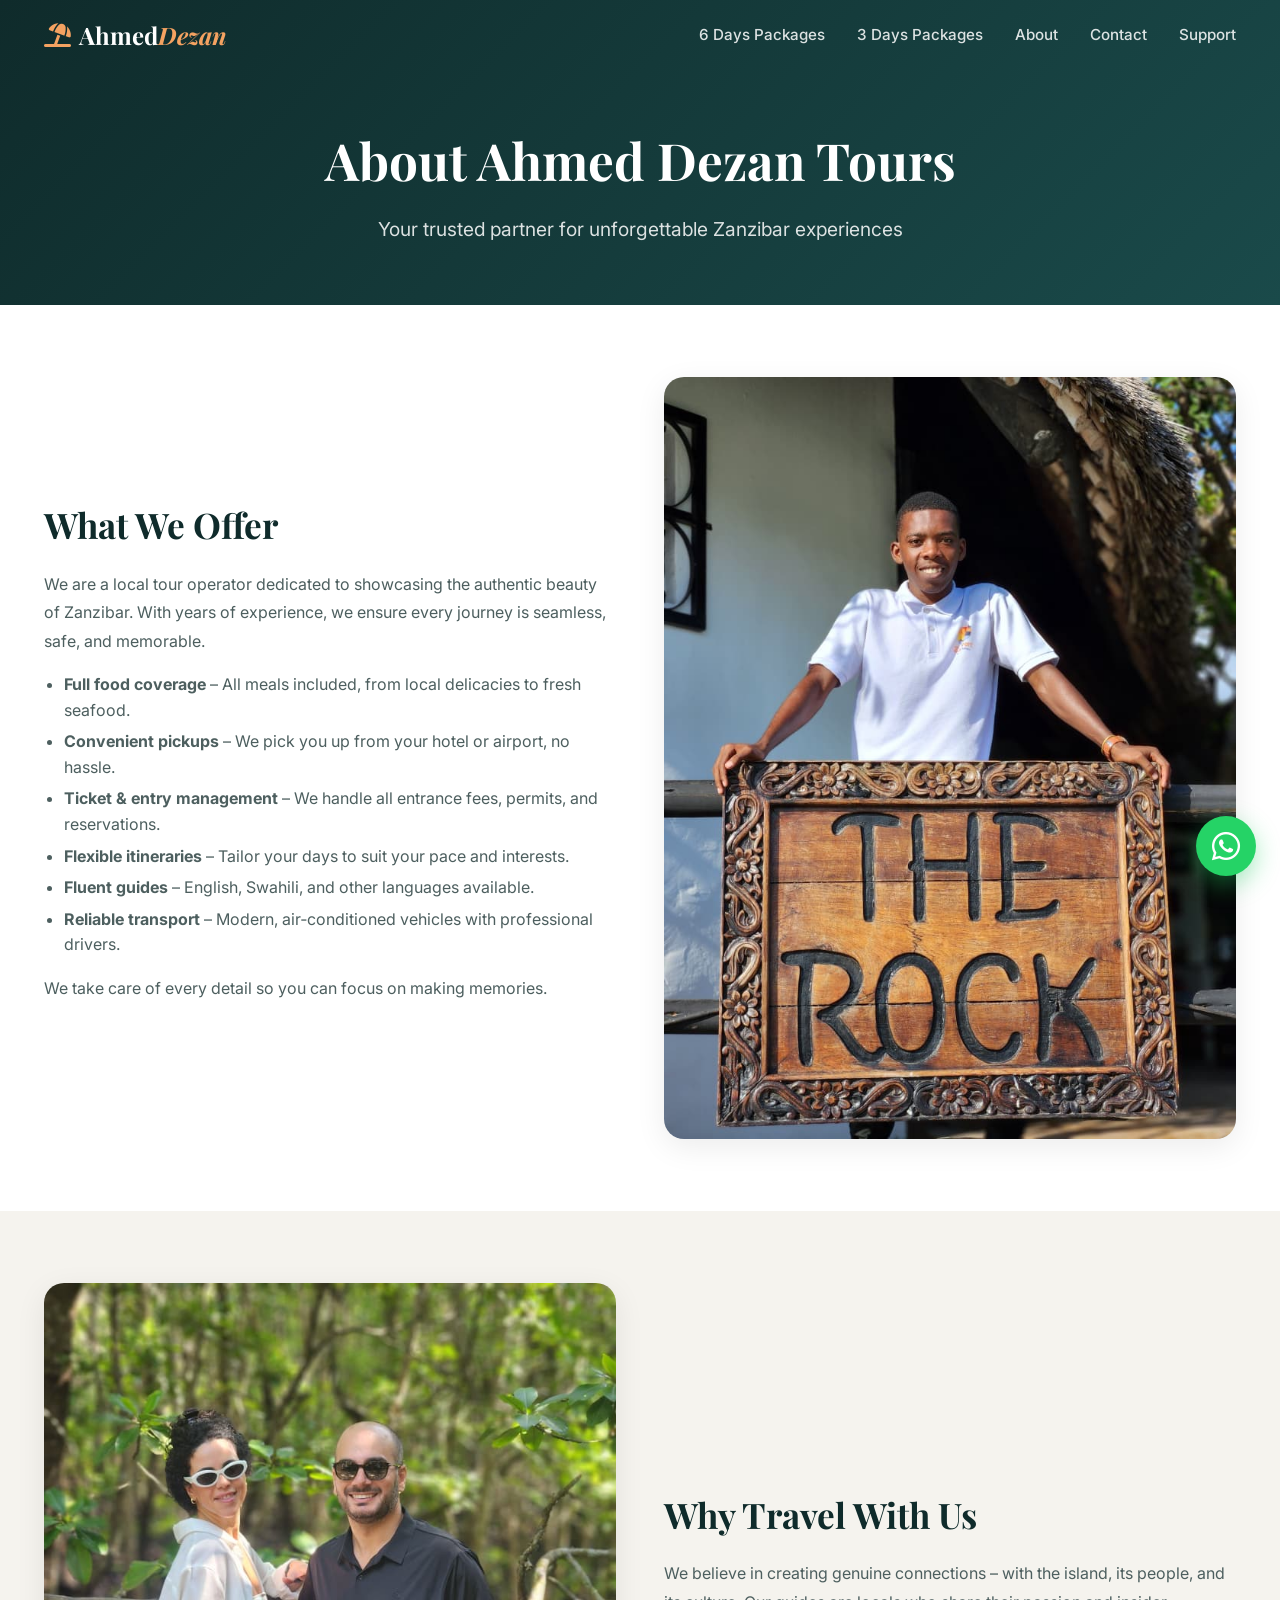
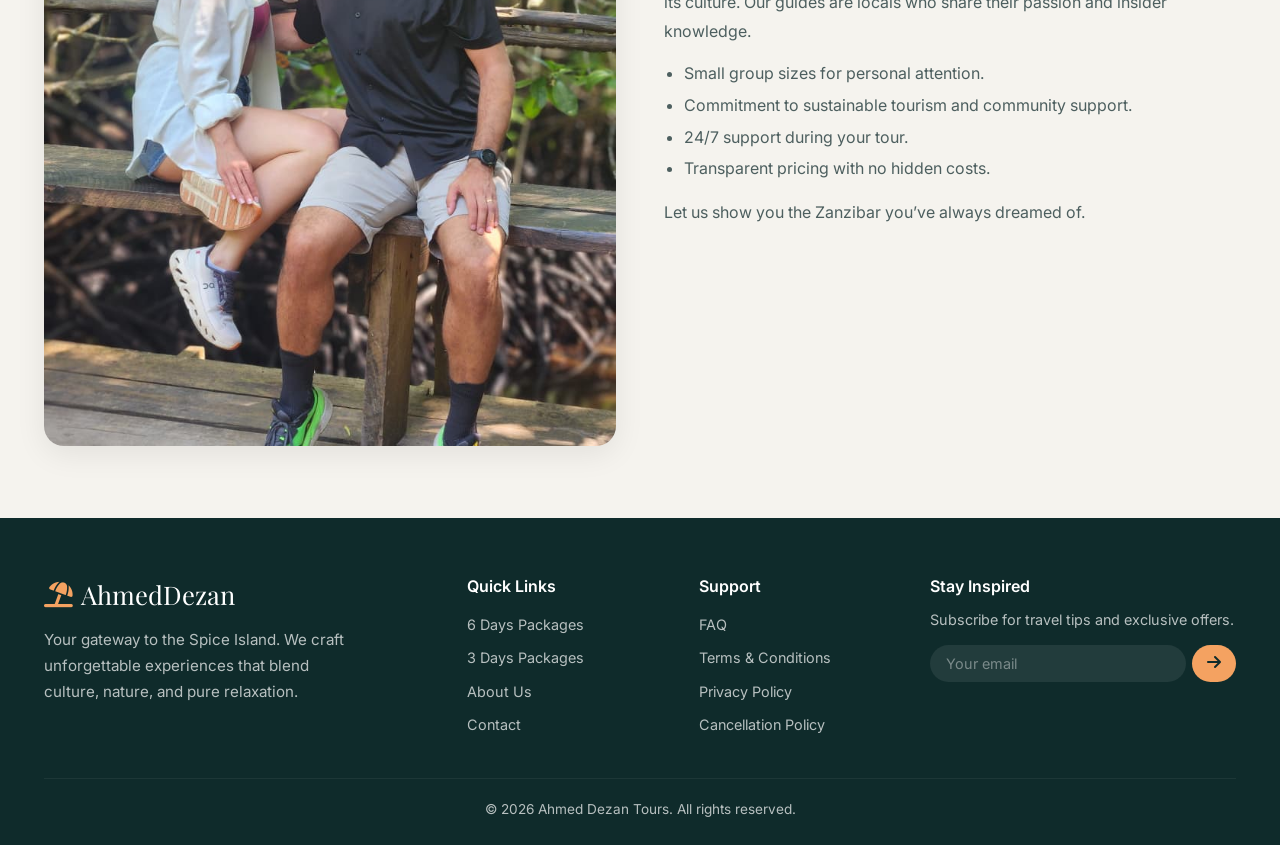
==== about.html @ 6dca7e67 "first commit" ====
<!DOCTYPE html>
<html lang="en">
<head>
    <meta charset="UTF-8" />
    <meta name="viewport" content="width=device-width, initial-scale=1.0" />
    <title>About – Ahmed Dezan Tours</title>
    <link rel="stylesheet" href="style.css" />
    <link rel="preconnect" href="https://fonts.googleapis.com" />
    <link rel="preconnect" href="https://fonts.gstatic.com" crossorigin />
    <link href="https://fonts.googleapis.com/css2?family=Playfair+Display:ital,wght@0,400;0,700;1,400&family=Inter:wght@300;400;500;600;700&display=swap" rel="stylesheet" />
    <link rel="stylesheet" href="https://cdnjs.cloudflare.com/ajax/libs/font-awesome/6.5.0/css/all.min.css" />
    <style>
        /* Extra styles specific to about page */
        .about-hero {
            background: linear-gradient(135deg, #0f2b2b 0%, #1a4a4a 100%);
            padding: 120px 0 60px;
            color: #fff;
            text-align: center;
        }
        .about-hero h1 {
            font-family: 'Playfair Display', serif;
            font-size: 3.2rem;
            margin-bottom: 12px;
        }
        .about-hero p {
            font-size: 1.2rem;
            opacity: 0.85;
            max-width: 700px;
            margin: 0 auto;
        }
        .about-section {
            padding: 72px 0;
            background: #fff;
        }
        .about-section:nth-child(even) {
            background: #f5f3ee;
        }
        .about-grid {
            display: grid;
            grid-template-columns: 1fr 1fr;
            gap: 48px;
            align-items: center;
        }
        .about-grid .content h2 {
            font-family: 'Playfair Display', serif;
            font-size: 2.2rem;
            color: #0f2b2b;
            margin-bottom: 16px;
        }
        .about-grid .content p {
            color: #4d5f5f;
            line-height: 1.8;
            margin-bottom: 16px;
        }
        .about-grid .content ul {
            list-style: disc;
            padding-left: 20px;
            color: #4d5f5f;
            margin-bottom: 16px;
        }
        .about-grid .content ul li {
            margin-bottom: 6px;
        }
        .about-image {
            border-radius: 20px;
            overflow: hidden;
            box-shadow: 0 8px 30px rgba(0, 0, 0, 0.08);
        }
        .about-image img {
            width: 100%;
            height: auto;
            display: block;
        }
        .floating-whatsapp {
            position: fixed;
            bottom: 24px;
            right: 24px;
            background: #25D366;
            color: #fff;
            width: 60px;
            height: 60px;
            border-radius: 50%;
            display: flex;
            align-items: center;
            justify-content: center;
            font-size: 2rem;
            box-shadow: 0 8px 24px rgba(37, 211, 102, 0.4);
            z-index: 999;
            transition: 0.3s;
            text-decoration: none;
        }
        .floating-whatsapp:hover {
            transform: scale(1.08);
            box-shadow: 0 12px 32px rgba(37, 211, 102, 0.55);
        }
        @media (max-width: 768px) {
            .about-grid {
                grid-template-columns: 1fr;
                gap: 28px;
            }
            .about-hero h1 {
                font-size: 2.4rem;
            }
        }
    </style>
</head>
<body>

    <!-- ===== NAVIGATION (same as index) ===== -->
    <nav class="navbar" id="navbar">
        <div class="nav-container">
            <a href="index.html" class="nav-logo">
                <i class="fas fa-umbrella-beach"></i>
                <span>Ahmed<span class="logo-accent">Dezan</span></span>
            </a>
            <button class="nav-toggle" id="navToggle" aria-label="Toggle navigation">
                <i class="fas fa-bars"></i>
            </button>
            <ul class="nav-menu" id="navMenu">
                <li><a href="index.html#packages-6" class="nav-link">6 Days Packages</a></li>
                <li><a href="index.html#packages-3" class="nav-link">3 Days Packages</a></li>
                <li><a href="about.html" class="nav-link">About</a></li>
                <li><a href="contact.html" class="nav-link">Contact</a></li>
                <li><a href="support.html" class="nav-link">Support</a></li>
            </ul>
        </div>
    </nav>

    <!-- ===== HERO ===== -->
    <section class="about-hero">
        <div class="container">
            <h1>About Ahmed Dezan Tours</h1>
            <p>Your trusted partner for unforgettable Zanzibar experiences</p>
        </div>
    </section>

    <!-- ===== OUR SERVICES ===== -->
    <section class="about-section">
        <div class="container">
            <div class="about-grid">
                <div class="content">
                    <h2>What We Offer</h2>
                    <p>We are a local tour operator dedicated to showcasing the authentic beauty of Zanzibar. With years of experience, we ensure every journey is seamless, safe, and memorable.</p>
                    <ul>
                        <li><strong>Full food coverage</strong> – All meals included, from local delicacies to fresh seafood.</li>
                        <li><strong>Convenient pickups</strong> – We pick you up from your hotel or airport, no hassle.</li>
                        <li><strong>Ticket & entry management</strong> – We handle all entrance fees, permits, and reservations.</li>
                        <li><strong>Flexible itineraries</strong> – Tailor your days to suit your pace and interests.</li>
                        <li><strong>Fluent guides</strong> – English, Swahili, and other languages available.</li>
                        <li><strong>Reliable transport</strong> – Modern, air‑conditioned vehicles with professional drivers.</li>
                    </ul>
                    <p>We take care of every detail so you can focus on making memories.</p>
                </div>
                <div class="about-image">
                    <img src="./images/30.jpeg" alt="Zanzibar tour" loading="lazy" />
                </div>
            </div>
        </div>
    </section>

    <!-- ===== WHY US ===== -->
    <section class="about-section">
        <div class="container">
            <div class="about-grid">
                <div class="about-image">
                    <img src="./images/9.jpeg" alt="Local culture" loading="lazy" />
                </div>
                <div class="content">
                    <h2>Why Travel With Us</h2>
                    <p>We believe in creating genuine connections – with the island, its people, and its culture. Our guides are locals who share their passion and insider knowledge.</p>
                    <ul>
                        <li>Small group sizes for personal attention.</li>
                        <li>Commitment to sustainable tourism and community support.</li>
                        <li>24/7 support during your tour.</li>
                        <li>Transparent pricing with no hidden costs.</li>
                    </ul>
                    <p>Let us show you the Zanzibar you’ve always dreamed of.</p>
                </div>
            </div>
        </div>
    </section>

    <!-- ===== FLOATING WHATSAPP ===== -->
    <a href="https://wa.me/255123456789?text=Hi%20Ahmed%20Dezan%20Tours%2C%20I%20have%20a%20question%20about%20your%20packages." 
       class="floating-whatsapp" target="_blank" aria-label="Chat on WhatsApp">
        <i class="fab fa-whatsapp"></i>
    </a>

    <!-- ===== FOOTER (same as index) ===== -->
    <footer class="footer">
        <div class="container">
            <div class="footer-grid">
                <div class="footer-brand">
                    <a href="index.html" class="footer-logo">
                        <i class="fas fa-umbrella-beach"></i>
                        <span>Ahmed<span class="logo-accent">Dezan</span></span>
                    </a>
                    <p>Your gateway to the Spice Island. We craft unforgettable experiences that blend culture, nature, and pure relaxation.</p>
                </div>
                <div class="footer-links">
                    <h4>Quick Links</h4>
                    <ul>
                        <li><a href="index.html#packages-6">6 Days Packages</a></li>
                        <li><a href="index.html#packages-3">3 Days Packages</a></li>
                        <li><a href="about.html">About Us</a></li>
                        <li><a href="contact.html">Contact</a></li>
                    </ul>
                </div>
                <div class="footer-links">
                    <h4>Support</h4>
                    <ul>
    <li><a href="support.html#faq">FAQ</a></li>
    <li><a href="support.html#terms">Terms &amp; Conditions</a></li>
    <li><a href="support.html#privacy">Privacy Policy</a></li>
    <li><a href="support.html#cancellation">Cancellation Policy</a></li>
</ul>
                </div>
                <div class="footer-newsletter">
                    <h4>Stay Inspired</h4>
                    <p>Subscribe for travel tips and exclusive offers.</p>
                    <form class="footer-form" id="newsletterForm">
                        <input type="email" placeholder="Your email" required />
                        <button type="submit"><i class="fas fa-arrow-right"></i></button>
                    </form>
                </div>
            </div>
            <div class="footer-bottom">
                <p>&copy; 2026 Ahmed Dezan Tours. All rights reserved.</p>
            </div>
        </div>
    </footer>

    <script src="script.js"></script>
    <script>
        // Newsletter form (demo)
        document.getElementById('newsletterForm').addEventListener('submit', function(e) {
            e.preventDefault();
            alert('You\'re subscribed! Check your inbox for island inspiration.');
            this.reset();
        });
    </script>
</body>
</html>
---- style.css ----
/* ============================================
   RESET & BASE
   ============================================ */
* {
    margin: 0;
    padding: 0;
    box-sizing: border-box;
}

html {
    scroll-behavior: smooth;
}

body {
    font-family: 'Inter', sans-serif;
    background: #faf9f6;
    color: #1e2b2b;
    line-height: 1.6;
}

img {
    max-width: 100%;
    display: block;
}

a {
    text-decoration: none;
    color: inherit;
}

ul {
    list-style: none;
}

.container {
    max-width: 1240px;
    margin: 0 auto;
    padding: 0 24px;
}

.section-label {
    display: inline-block;
    font-size: 0.8rem;
    font-weight: 600;
    letter-spacing: 2px;
    text-transform: uppercase;
    color: #2a9d8f;
    background: rgba(42, 157, 143, 0.12);
    padding: 4px 16px;
    border-radius: 30px;
    margin-bottom: 12px;
}

.section-title {
    font-family: 'Playfair Display', serif;
    font-size: 2.6rem;
    font-weight: 700;
    color: #0f2b2b;
    line-height: 1.2;
    margin-bottom: 8px;
}

.section-subtitle {
    font-size: 1.1rem;
    color: #4d5f5f;
    max-width: 640px;
    margin-bottom: 32px;
}

/* ============================================
   BUTTONS
   ============================================ */
.btn {
    display: inline-flex;
    align-items: center;
    gap: 8px;
    padding: 12px 28px;
    border-radius: 40px;
    font-weight: 600;
    font-size: 0.95rem;
    border: none;
    cursor: pointer;
    transition: 0.25s ease;
}

.btn-primary {
    background: #1a6b6b;
    color: #fff;
}
.btn-primary:hover {
    background: #0f4f4f;
    transform: translateY(-2px);
    box-shadow: 0 8px 20px rgba(26, 107, 107, 0.35);
}

.btn-secondary {
    background: rgba(255, 255, 255, 0.18);
    backdrop-filter: blur(6px);
    color: #fff;
    border: 1px solid rgba(255, 255, 255, 0.4);
}
.btn-secondary:hover {
    background: rgba(255, 255, 255, 0.32);
    transform: translateY(-2px);
}

.btn-outline {
    background: transparent;
    color: #1a6b6b;
    border: 1.5px solid #1a6b6b;
    padding: 8px 20px;
    font-size: 0.85rem;
}
.btn-outline:hover {
    background: #1a6b6b;
    color: #fff;
    transform: translateY(-2px);
}

.btn-tripadvisor {
    background: #34e0a1;
    color: #0f2b2b;
    padding: 12px 32px;
    font-weight: 600;
}
.btn-tripadvisor:hover {
    background: #2ac98f;
    transform: translateY(-2px);
    box-shadow: 0 8px 20px rgba(52, 224, 161, 0.35);
}

.btn-whatsapp {
    background: #25D366;
    color: #fff;
}
.btn-whatsapp:hover {
    background: #1ebe5c;
    transform: scale(1.02);
}

/* ============================================
   NAVIGATION
   ============================================ */
.navbar {
    position: fixed;
    top: 0;
    left: 0;
    width: 100%;
    z-index: 999;
    padding: 16px 0;
    transition: 0.3s ease;
    background: transparent;
}
.navbar.scrolled {
    background: rgba(255, 255, 255, 0.92);
    backdrop-filter: blur(12px);
    box-shadow: 0 4px 30px rgba(0, 0, 0, 0.06);
    padding: 10px 0;
}
.nav-container {
    max-width: 1240px;
    margin: 0 auto;
    padding: 0 24px;
    display: flex;
    justify-content: space-between;
    align-items: center;
}

.nav-logo {
    font-family: 'Playfair Display', serif;
    font-size: 1.5rem;
    font-weight: 700;
    color: #fff;
    display: flex;
    align-items: center;
    gap: 8px;
}
.navbar.scrolled .nav-logo {
    color: #0f2b2b;
}
.nav-logo .logo-accent {
    color: #f4a261;
    font-style: italic;
}
.nav-logo i {
    color: #f4a261;
}

.nav-toggle {
    display: none;
    background: none;
    border: none;
    font-size: 1.6rem;
    color: #fff;
    cursor: pointer;
}
.navbar.scrolled .nav-toggle {
    color: #0f2b2b;
}

.nav-menu {
    display: flex;
    gap: 32px;
    align-items: center;
}
.nav-link {
    font-weight: 500;
    font-size: 0.95rem;
    color: rgba(255, 255, 255, 0.85);
    transition: 0.2s;
    position: relative;
}
.nav-link::after {
    content: '';
    position: absolute;
    left: 0;
    bottom: -4px;
    width: 0;
    height: 2px;
    background: #f4a261;
    transition: 0.3s;
}
.nav-link:hover {
    color: #fff;
}
.nav-link:hover::after {
    width: 100%;
}
.navbar.scrolled .nav-link {
    color: #1e2b2b;
}
.navbar.scrolled .nav-link:hover {
    color: #0f2b2b;
}
.navbar.scrolled .nav-link::after {
    background: #1a6b6b;
}

/* ============================================
   HERO
   ============================================ */
.hero {
    position: relative;
    min-height: 100vh;
    display: flex;
    align-items: center;
    justify-content: center;
    background: url('./images/2.jpeg') center/cover no-repeat;
    text-align: center;
    padding: 120px 24px 80px;
}
.hero-overlay {
    position: absolute;
    inset: 0;
    background: linear-gradient(145deg, rgba(6, 30, 30, 0.65) 0%, rgba(6, 30, 30, 0.35) 100%);
}
.hero-content {
    position: relative;
    z-index: 2;
    max-width: 800px;
}
.hero-badge {
    display: inline-block;
    background: rgba(255, 255, 255, 0.15);
    backdrop-filter: blur(4px);
    color: #fff;
    padding: 4px 20px;
    border-radius: 40px;
    font-size: 0.8rem;
    letter-spacing: 1px;
    font-weight: 500;
    margin-bottom: 20px;
    border: 1px solid rgba(255, 255, 255, 0.15);
}
.hero-title {
    font-family: 'Playfair Display', serif;
    font-size: clamp(2.8rem, 10vw, 5.2rem);
    font-weight: 700;
    color: #fff;
    line-height: 1.1;
    margin-bottom: 16px;
}
.hero-subtitle {
    font-size: 1.2rem;
    color: rgba(255, 255, 255, 0.85);
    margin-bottom: 36px;
    font-weight: 300;
    line-height: 1.6;
}
.hero-actions {
    display: flex;
    justify-content: center;
    gap: 16px;
    flex-wrap: wrap;
}
.hero-scroll {
    position: absolute;
    bottom: 40px;
    left: 50%;
    transform: translateX(-50%);
    color: rgba(255, 255, 255, 0.5);
    font-size: 0.75rem;
    letter-spacing: 1px;
    display: flex;
    flex-direction: column;
    align-items: center;
    gap: 4px;
    animation: floatDown 2.4s infinite ease-in-out;
}
@keyframes floatDown {
    0%, 100% { transform: translateX(-50%) translateY(0); }
    50% { transform: translateX(-50%) translateY(8px); }
}

/* ============================================
   GALLERY (horizontal scroll)
   ============================================ */
.gallery-section {
    padding: 64px 0 72px;
    background: #fff;
}
.gallery-scroll {
    display: flex;
    gap: 18px;
    overflow-x: auto;
    padding: 8px 24px 20px 24px;
    scroll-snap-type: x mandatory;
    -webkit-overflow-scrolling: touch;
}
.gallery-scroll::-webkit-scrollbar {
    height: 6px;
}
.gallery-scroll::-webkit-scrollbar-track {
    background: #eaeaea;
    border-radius: 12px;
}
.gallery-scroll::-webkit-scrollbar-thumb {
    background: #2a9d8f;
    border-radius: 12px;
}

.gallery-item {
    flex: 0 0 260px;
    scroll-snap-align: start;
    border-radius: 16px;
    overflow: hidden;
    cursor: pointer;
    transition: 0.3s;
    box-shadow: 0 4px 14px rgba(0, 0, 0, 0.06);
}
.gallery-item:hover {
    transform: scale(1.02);
    box-shadow: 0 12px 28px rgba(0, 0, 0, 0.12);
}
.gallery-item img {
    width: 100%;
    height: 200px;
    object-fit: cover;
    transition: 0.4s;
}
.gallery-item:hover img {
    transform: scale(1.04);
}

/* ============================================
   INCLUDES SECTION (NEW)
   ============================================ */
.includes-section {
    background: #fff;
    border-radius: 24px;
    padding: 32px 36px;
    margin: 8px 0 40px;
    box-shadow: 0 4px 20px rgba(0, 0, 0, 0.04);
    border: 1px solid #eae8e2;
}
.includes-section h3 {
    font-family: 'Playfair Display', serif;
    font-size: 1.6rem;
    color: #0f2b2b;
    text-align: center;
    margin-bottom: 24px;
}
.includes-grid {
    display: grid;
    grid-template-columns: repeat(auto-fit, minmax(160px, 1fr));
    gap: 16px;
}
.includes-grid div {
    display: flex;
    align-items: center;
    gap: 10px;
    font-size: 0.9rem;
    color: #1e2b2b;
    background: #f8f7f4;
    padding: 10px 14px;
    border-radius: 40px;
}
.includes-grid div i {
    color: #1a6b6b;
    font-size: 1rem;
    width: 20px;
    text-align: center;
}
.all-inclusive-badge {
    text-align: center;
    margin-top: 20px;
    font-size: 1.1rem;
    font-weight: 600;
    color: #1a6b6b;
    background: rgba(26, 107, 107, 0.06);
    padding: 10px 20px;
    border-radius: 40px;
    display: inline-block;
    width: auto;
    margin-left: auto;
    margin-right: auto;
}
.all-inclusive-badge i {
    color: #f4a261;
    margin-right: 8px;
}

/* ============================================
   PACKAGES
   ============================================ */
.packages-section {
    padding: 72px 0 80px;
    background: #f5f3ee;
}
.packages-section:nth-of-type(odd) {
    background: #fff;
}

.packages-grid {
    display: grid;
    grid-template-columns: repeat(auto-fill, minmax(300px, 1fr));
    gap: 28px;
    margin-top: 12px;
}

.package-card {
    background: #fff;
    border-radius: 20px;
    overflow: hidden;
    box-shadow: 0 4px 20px rgba(0, 0, 0, 0.05);
    transition: 0.3s ease;
    border: 1px solid rgba(0, 0, 0, 0.02);
}
.package-card:hover {
    transform: translateY(-8px);
    box-shadow: 0 20px 40px rgba(0, 0, 0, 0.08);
}

.package-image {
    position: relative;
    height: 200px;
    overflow: hidden;
}
.package-image img {
    width: 100%;
    height: 100%;
    object-fit: cover;
    transition: 0.4s;
}
.package-card:hover .package-image img {
    transform: scale(1.05);
}
.package-day {
    position: absolute;
    top: 14px;
    left: 14px;
    background: rgba(15, 43, 43, 0.8);
    backdrop-filter: blur(4px);
    color: #fff;
    font-size: 0.7rem;
    font-weight: 600;
    padding: 4px 16px;
    border-radius: 30px;
    letter-spacing: 0.5px;
}

.package-body {
    padding: 20px 22px 24px;
}
.package-title {
    font-family: 'Playfair Display', serif;
    font-size: 1.25rem;
    font-weight: 700;
    color: #0f2b2b;
    margin-bottom: 6px;
}
.package-desc {
    font-size: 0.95rem;
    color: #4d5f5f;
    margin-bottom: 16px;
    line-height: 1.5;
}

.pricing-table {
    margin-top: 48px;
    background: #fff;
    border-radius: 20px;
    padding: 28px 32px;
    box-shadow: 0 4px 16px rgba(0, 0, 0, 0.04);
    border: 1px solid #eae8e2;
}
.pricing-table h4 {
    font-family: 'Playfair Display', serif;
    font-size: 1.3rem;
    margin-bottom: 16px;
    color: #0f2b2b;
}
.pricing-grid {
    display: grid;
    grid-template-columns: repeat(auto-fit, minmax(180px, 1fr));
    gap: 16px;
}
.pricing-item {
    display: flex;
    flex-direction: column;
    background: #f8f7f4;
    padding: 12px 16px;
    border-radius: 12px;
}
.pricing-item span:first-child {
    font-size: 0.8rem;
    color: #4d5f5f;
}
.pricing-item strong {
    font-size: 1.4rem;
    color: #1a6b6b;
    font-weight: 700;
}
.pricing-item span:last-child {
    font-size: 0.75rem;
    color: #6a7f7f;
}

/* ============================================
   CONTACT
   ============================================ */
.contact-section {
    padding: 80px 0;
    background: #fff;
}
.contact-grid {
    display: grid;
    grid-template-columns: 1fr 1.2fr;
    gap: 48px;
    align-items: start;
}
.contact-info .section-title {
    font-size: 2.4rem;
}
.contact-details {
    margin: 24px 0 20px;
    display: flex;
    flex-direction: column;
    gap: 12px;
}
.contact-details li {
    display: flex;
    align-items: center;
    gap: 14px;
    font-size: 1rem;
}
.contact-details li i {
    width: 36px;
    height: 36px;
    background: rgba(26, 107, 107, 0.08);
    border-radius: 50%;
    display: flex;
    align-items: center;
    justify-content: center;
    color: #1a6b6b;
    font-size: 0.9rem;
}
.contact-socials {
    display: flex;
    gap: 14px;
    margin-top: 8px;
}
.contact-socials a {
    width: 42px;
    height: 42px;
    border-radius: 50%;
    background: #f0eeea;
    display: flex;
    align-items: center;
    justify-content: center;
    color: #1a6b6b;
    transition: 0.25s;
}
.contact-socials a:hover {
    background: #1a6b6b;
    color: #fff;
    transform: translateY(-3px);
}

.contact-form {
    background: #f8f7f4;
    padding: 32px 36px;
    border-radius: 24px;
}
.form-group {
    margin-bottom: 18px;
}
.form-group label {
    display: block;
    font-weight: 500;
    font-size: 0.9rem;
    margin-bottom: 4px;
    color: #1e2b2b;
}
.form-group input,
.form-group textarea {
    width: 100%;
    padding: 12px 16px;
    border: 1.5px solid #dddcd6;
    border-radius: 12px;
    font-family: 'Inter', sans-serif;
    font-size: 0.95rem;
    transition: 0.2s;
    background: #fff;
}
.form-group input:focus,
.form-group textarea:focus {
    outline: none;
    border-color: #2a9d8f;
    box-shadow: 0 0 0 4px rgba(42, 157, 143, 0.12);
}

/* ============================================
   TESTIMONIALS
   ============================================ */
.testimonials-section {
    padding: 72px 0 80px;
    background: #f5f3ee;
}
.testimonials-carousel {
    position: relative;
    overflow: hidden;
    margin: 12px 0 28px;
    border-radius: 24px;
}
.testimonials-track {
    display: flex;
    transition: transform 0.5s ease;
}
.testimonial-slide {
    flex: 0 0 100%;
    padding: 8px;
}
.testimonial-card {
    background: #fff;
    padding: 32px 36px;
    border-radius: 24px;
    box-shadow: 0 4px 16px rgba(0, 0, 0, 0.04);
    max-width: 720px;
    margin: 0 auto;
}
.testimonial-stars {
    color: #f4a261;
    font-size: 1rem;
    letter-spacing: 2px;
    margin-bottom: 12px;
}
.testimonial-text {
    font-size: 1.05rem;
    line-height: 1.7;
    color: #1e2b2b;
    margin-bottom: 18px;
    font-style: italic;
}
.testimonial-author {
    display: flex;
    align-items: center;
    gap: 14px;
}
.testimonial-avatar {
    width: 48px;
    height: 48px;
    border-radius: 50%;
    display: flex;
    align-items: center;
    justify-content: center;
    color: #fff;
    font-weight: 600;
    font-size: 1rem;
}
.testimonial-author strong {
    display: block;
    font-weight: 600;
    color: #0f2b2b;
}
.testimonial-author span {
    font-size: 0.85rem;
    color: #4d5f5f;
}

.carousel-btn {
    position: absolute;
    top: 50%;
    transform: translateY(-50%);
    background: rgba(255, 255, 255, 0.85);
    backdrop-filter: blur(4px);
    border: none;
    width: 44px;
    height: 44px;
    border-radius: 50%;
    font-size: 1.2rem;
    cursor: pointer;
    box-shadow: 0 4px 12px rgba(0, 0, 0, 0.06);
    transition: 0.2s;
    z-index: 5;
}
.carousel-btn:hover {
    background: #fff;
    box-shadow: 0 8px 20px rgba(0, 0, 0, 0.1);
}
.carousel-prev {
    left: 16px;
}
.carousel-next {
    right: 16px;
}

.testimonials-cta {
    text-align: center;
    margin-top: 8px;
}

/* ============================================
   FOOTER
   ============================================ */
.footer {
    background: #0f2b2b;
    color: rgba(255, 255, 255, 0.7);
    padding: 56px 0 24px;
}
.footer-grid {
    display: grid;
    grid-template-columns: 2fr 1fr 1fr 1.5fr;
    gap: 40px;
    margin-bottom: 40px;
}
.footer-brand .footer-logo {
    font-family: 'Playfair Display', serif;
    font-size: 1.6rem;
    color: #fff;
    display: inline-flex;
    align-items: center;
    gap: 8px;
    margin-bottom: 12px;
}
.footer-brand .footer-logo i {
    color: #f4a261;
}
.footer-brand p {
    font-size: 0.95rem;
    max-width: 300px;
    line-height: 1.7;
}
.footer-links h4 {
    color: #fff;
    font-weight: 600;
    margin-bottom: 12px;
    font-size: 1rem;
}
.footer-links ul {
    display: flex;
    flex-direction: column;
    gap: 8px;
}
.footer-links a {
    font-size: 0.9rem;
    transition: 0.2s;
}
.footer-links a:hover {
    color: #f4a261;
}
.footer-newsletter h4 {
    color: #fff;
    font-weight: 600;
    margin-bottom: 8px;
}
.footer-newsletter p {
    font-size: 0.9rem;
    margin-bottom: 14px;
}
.footer-form {
    display: flex;
    gap: 6px;
}
.footer-form input {
    flex: 1;
    padding: 10px 16px;
    border: none;
    border-radius: 40px;
    font-family: 'Inter', sans-serif;
    background: rgba(255, 255, 255, 0.08);
    color: #fff;
    font-size: 0.9rem;
}
.footer-form input::placeholder {
    color: rgba(255, 255, 255, 0.4);
}
.footer-form button {
    background: #f4a261;
    border: none;
    border-radius: 40px;
    width: 44px;
    color: #0f2b2b;
    font-size: 1rem;
    cursor: pointer;
    transition: 0.2s;
}
.footer-form button:hover {
    background: #e8914a;
}

.footer-bottom {
    border-top: 1px solid rgba(255, 255, 255, 0.06);
    padding-top: 20px;
    text-align: center;
    font-size: 0.85rem;
}

/* ============================================
   MODALS
   ============================================ */
.modal {
    position: fixed;
    inset: 0;
    z-index: 9999;
    display: none;
    align-items: center;
    justify-content: center;
    padding: 24px;
}
.modal.active {
    display: flex;
}
.modal-overlay {
    position: absolute;
    inset: 0;
    background: rgba(0, 0, 0, 0.7);
    backdrop-filter: blur(6px);
}
.modal-content {
    position: relative;
    z-index: 2;
    background: #fff;
    border-radius: 24px;
    max-width: 720px;
    width: 100%;
    max-height: 80vh;
    overflow-y: auto;
    padding: 32px 36px;
    box-shadow: 0 40px 80px rgba(0, 0, 0, 0.3);
    animation: fadeInUp 0.3s ease;
}
@keyframes fadeInUp {
    from { opacity: 0; transform: translateY(30px) scale(0.96); }
    to { opacity: 1; transform: translateY(0) scale(1); }
}
.modal-close {
    position: absolute;
    top: 16px;
    right: 20px;
    background: rgba(0, 0, 0, 0.04);
    border: none;
    font-size: 1.4rem;
    cursor: pointer;
    color: #1e2b2b;
    width: 40px;
    height: 40px;
    border-radius: 50%;
    transition: 0.2s;
    z-index: 3;
}
.modal-close:hover {
    background: rgba(0, 0, 0, 0.08);
}

.modal-image-content {
    padding: 8px;
    background: transparent;
    box-shadow: none;
    max-width: 90vw;
}
.modal-image-content img {
    width: 100%;
    max-height: 80vh;
    object-fit: contain;
    border-radius: 16px;
}
.modal-image-content .modal-close {
    background: rgba(0, 0, 0, 0.5);
    color: #fff;
}
.modal-image-content .modal-close:hover {
    background: rgba(0, 0, 0, 0.7);
}

/* ===== PACKAGE MODAL (FULL SCREEN FEEL) ===== */
.modal-package-content {
    max-width: 90vw;
    max-height: 90vh;
    padding: 40px 44px;
}
.modal-package-content h2 {
    font-family: 'Playfair Display', serif;
    font-size: 2rem;
    color: #0f2b2b;
    margin-bottom: 4px;
    padding-right: 40px;
}
.modal-package-content .package-meta {
    color: #4d5f5f;
    font-size: 0.9rem;
    margin-bottom: 16px;
}
.modal-package-content .package-full-desc {
    line-height: 1.8;
    color: #1e2b2b;
}
.modal-package-content .package-full-desc p {
    margin-bottom: 12px;
}
.modal-package-content .package-full-desc ul {
    list-style: disc;
    padding-left: 22px;
    margin: 8px 0 16px;
}
.modal-package-content .package-full-desc ul li {
    margin-bottom: 4px;
}

/* One-time fee note inside modal */
.package-inclusive-note {
    background: #eaf5f2;
    border-left: 5px solid #1a6b6b;
    padding: 14px 20px;
    border-radius: 12px;
    margin: 20px 0 18px;
    font-size: 1rem;
    color: #0f2b2b;
}
.package-inclusive-note i {
    color: #f4a261;
    margin-right: 10px;
}

/* Extra images carousel inside modal */
.modal-extra-images {
    margin: 16px 0 24px;
}
.modal-extra-images h4 {
    font-size: 1rem;
    font-weight: 600;
    color: #0f2b2b;
    margin-bottom: 10px;
}
.extra-images-scroll {
    display: flex;
    gap: 14px;
    overflow-x: auto;
    padding-bottom: 8px;
}
.extra-images-scroll::-webkit-scrollbar {
    height: 4px;
}
.extra-images-scroll::-webkit-scrollbar-thumb {
    background: #2a9d8f;
    border-radius: 12px;
}
.extra-images-scroll img {
    flex: 0 0 200px;
    height: 150px;
    object-fit: cover;
    border-radius: 14px;
    box-shadow: 0 4px 12px rgba(0, 0, 0, 0.06);
    transition: 0.3s;
}
.extra-images-scroll img:hover {
    transform: scale(1.02);
    box-shadow: 0 8px 20px rgba(0, 0, 0, 0.1);
}

/* WhatsApp button inside modal */
.modal-whatsapp-btn {
    display: inline-flex;
    align-items: center;
    justify-content: center;
    gap: 10px;
    background: #25D366;
    color: #fff;
    padding: 14px 32px;
    border-radius: 50px;
    font-weight: 700;
    font-size: 1.1rem;
    border: none;
    transition: 0.3s;
    text-decoration: none;
    width: 100%;
    text-align: center;
    margin-top: 8px;
}
.modal-whatsapp-btn:hover {
    background: #1ebe5c;
    transform: scale(1.02);
    box-shadow: 0 8px 24px rgba(37, 211, 102, 0.3);
}

/* ============================================
   RESPONSIVE
   ============================================ */
@media (max-width: 992px) {
    .contact-grid {
        grid-template-columns: 1fr;
    }
    .footer-grid {
        grid-template-columns: 1fr 1fr;
        gap: 32px;
    }
    .includes-grid {
        grid-template-columns: repeat(auto-fit, minmax(140px, 1fr));
    }
}

@media (max-width: 768px) {
    .nav-toggle {
        display: block;
    }
    .nav-menu {
        position: fixed;
        top: 0;
        right: -100%;
        width: 280px;
        height: 100vh;
        background: #fff;
        flex-direction: column;
        padding: 80px 32px 40px;
        gap: 20px;
        box-shadow: -8px 0 40px rgba(0, 0, 0, 0.08);
        transition: 0.4s ease;
        align-items: flex-start;
    }
    .nav-menu.open {
        right: 0;
    }
    .nav-link {
        color: #1e2b2b !important;
        font-size: 1.1rem;
    }
    .nav-link::after {
        background: #1a6b6b !important;
    }
    .navbar.scrolled .nav-logo {
        color: #0f2b2b;
    }
    .navbar.scrolled .nav-toggle {
        color: #0f2b2b;
    }

    .hero-title {
        font-size: 2.6rem;
    }
    .section-title {
        font-size: 2rem;
    }

    .packages-grid {
        grid-template-columns: 1fr 1fr;
    }
    .testimonial-card {
        padding: 24px 20px;
    }
    .carousel-btn {
        width: 36px;
        height: 36px;
        font-size: 0.9rem;
    }
    .carousel-prev { left: 8px; }
    .carousel-next { right: 8px; }

    .footer-grid {
        grid-template-columns: 1fr;
        gap: 28px;
    }
    .modal-content {
        padding: 24px 20px;
        max-height: 70vh;
    }
    .modal-package-content {
        padding: 28px 20px;
    }
    .modal-package-content h2 {
        font-size: 1.6rem;
    }
    .extra-images-scroll img {
        flex: 0 0 140px;
        height: 110px;
    }
    .includes-section {
        padding: 24px 18px;
    }
    .includes-grid {
        grid-template-columns: 1fr 1fr;
        gap: 10px;
    }
    .includes-grid div {
        font-size: 0.8rem;
        padding: 6px 12px;
    }
}

@media (max-width: 500px) {
    .packages-grid {
        grid-template-columns: 1fr;
    }
    .pricing-grid {
        grid-template-columns: 1fr 1fr;
    }
    .contact-form {
        padding: 20px 16px;
    }
    .hero-actions {
        flex-direction: column;
        align-items: center;
    }
    .includes-grid {
        grid-template-columns: 1fr;
    }
}
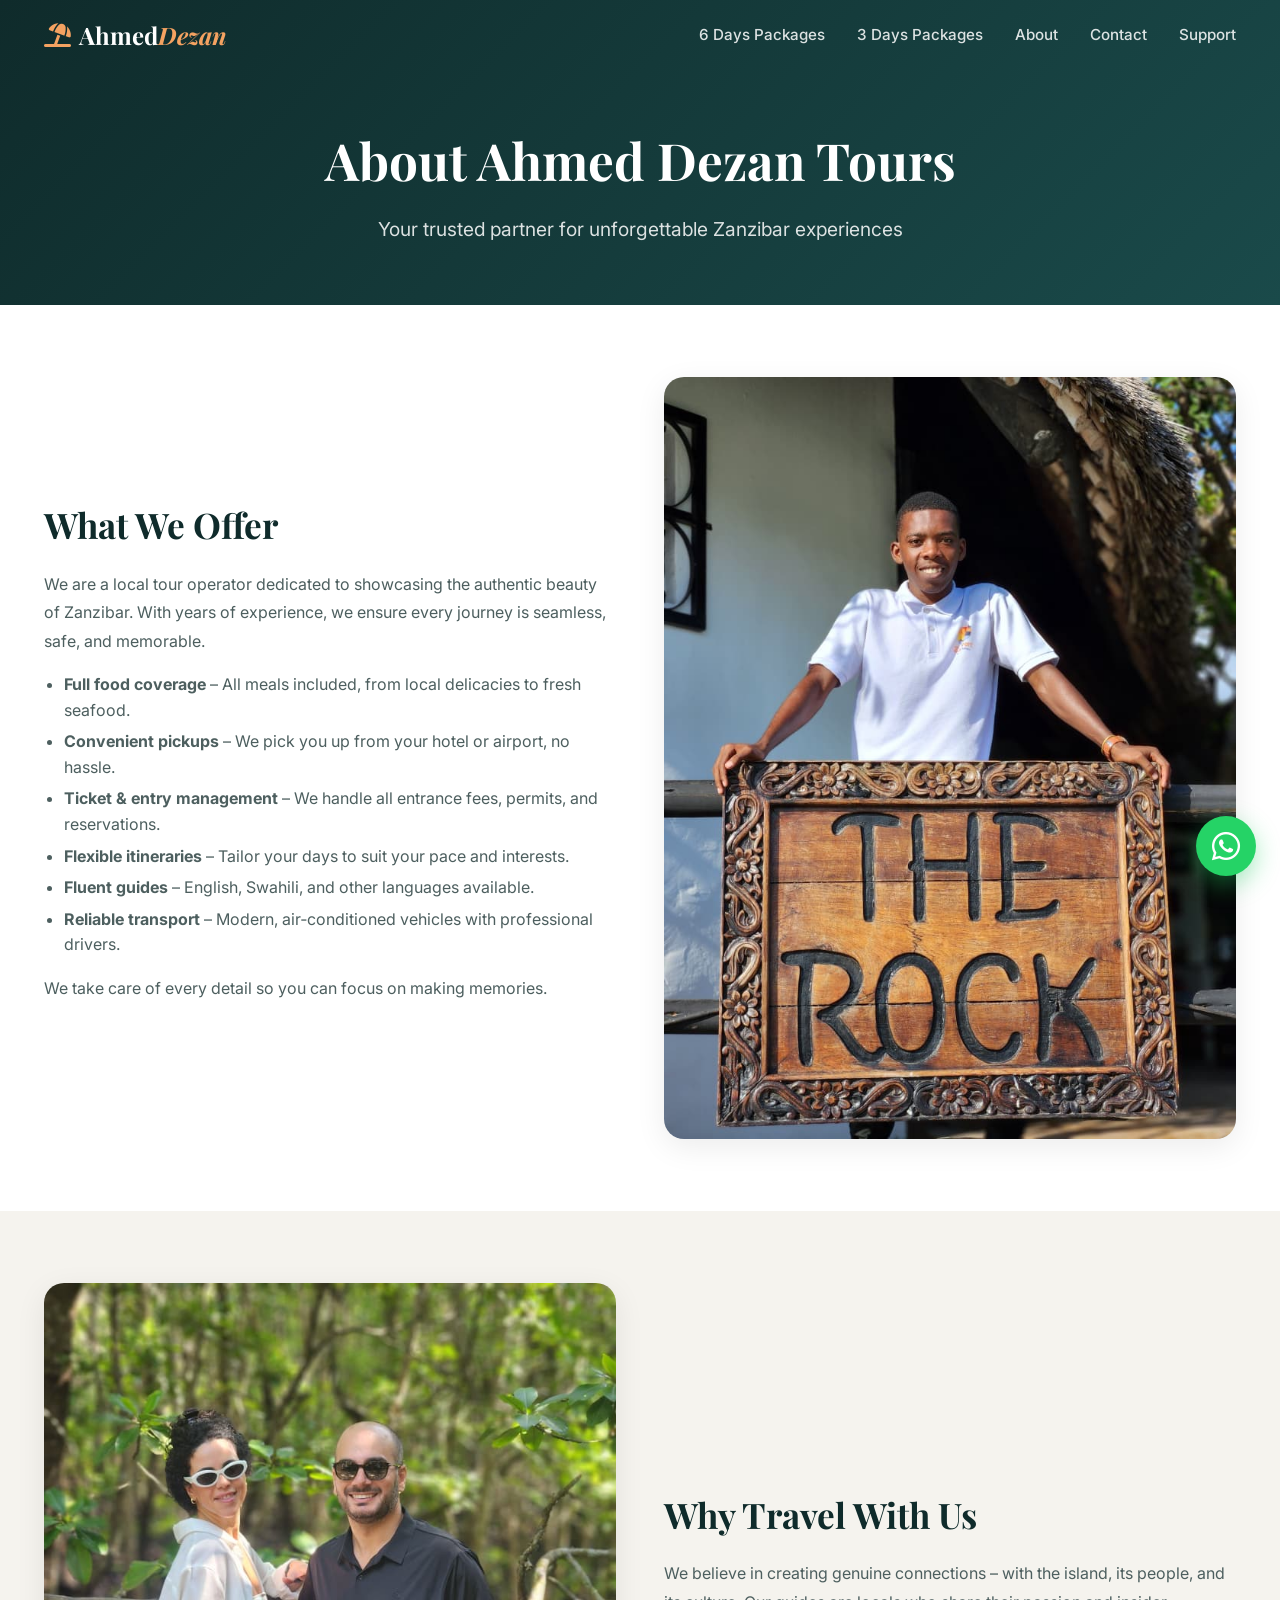
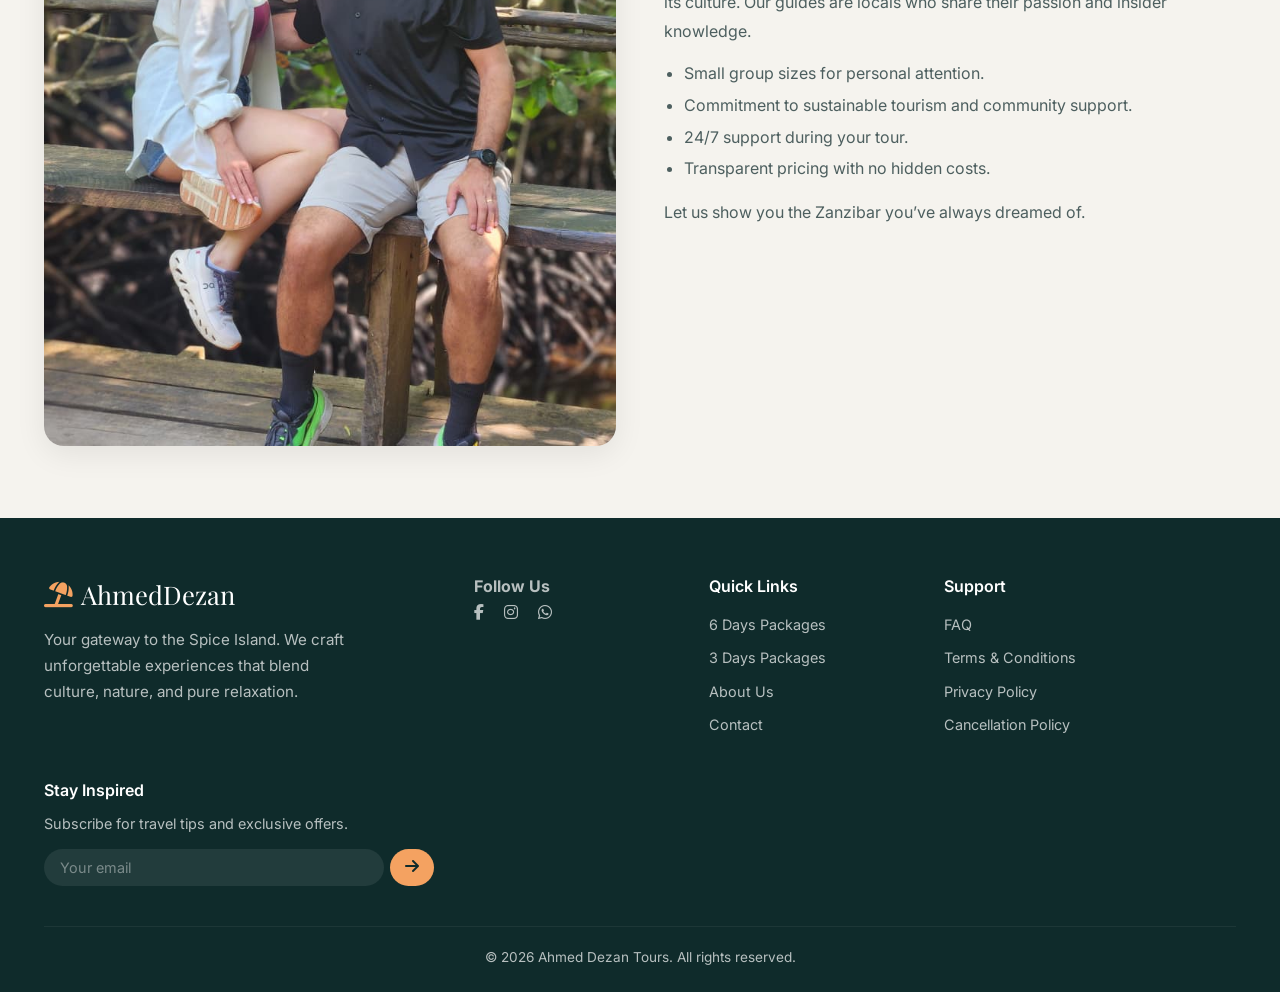
==== commit 1ccad61e: "socials" ====
--- a/about.html
+++ b/about.html
@@ -1,243 +1,313 @@
-<!DOCTYPE html>
+<!doctype html>
 <html lang="en">
-<head>
+  <head>
     <meta charset="UTF-8" />
     <meta name="viewport" content="width=device-width, initial-scale=1.0" />
     <title>About – Ahmed Dezan Tours</title>
     <link rel="stylesheet" href="style.css" />
     <link rel="preconnect" href="https://fonts.googleapis.com" />
     <link rel="preconnect" href="https://fonts.gstatic.com" crossorigin />
-    <link href="https://fonts.googleapis.com/css2?family=Playfair+Display:ital,wght@0,400;0,700;1,400&family=Inter:wght@300;400;500;600;700&display=swap" rel="stylesheet" />
-    <link rel="stylesheet" href="https://cdnjs.cloudflare.com/ajax/libs/font-awesome/6.5.0/css/all.min.css" />
+    <link
+      href="https://fonts.googleapis.com/css2?family=Playfair+Display:ital,wght@0,400;0,700;1,400&family=Inter:wght@300;400;500;600;700&display=swap"
+      rel="stylesheet"
+    />
+    <link
+      rel="stylesheet"
+      href="https://cdnjs.cloudflare.com/ajax/libs/font-awesome/6.5.0/css/all.min.css"
+    />
     <style>
-        /* Extra styles specific to about page */
-        .about-hero {
-            background: linear-gradient(135deg, #0f2b2b 0%, #1a4a4a 100%);
-            padding: 120px 0 60px;
-            color: #fff;
-            text-align: center;
+      /* Extra styles specific to about page */
+      .about-hero {
+        background: linear-gradient(135deg, #0f2b2b 0%, #1a4a4a 100%);
+        padding: 120px 0 60px;
+        color: #fff;
+        text-align: center;
+      }
+      .about-hero h1 {
+        font-family: "Playfair Display", serif;
+        font-size: 3.2rem;
+        margin-bottom: 12px;
+      }
+      .about-hero p {
+        font-size: 1.2rem;
+        opacity: 0.85;
+        max-width: 700px;
+        margin: 0 auto;
+      }
+      .about-section {
+        padding: 72px 0;
+        background: #fff;
+      }
+      .about-section:nth-child(even) {
+        background: #f5f3ee;
+      }
+      .about-grid {
+        display: grid;
+        grid-template-columns: 1fr 1fr;
+        gap: 48px;
+        align-items: center;
+      }
+      .about-grid .content h2 {
+        font-family: "Playfair Display", serif;
+        font-size: 2.2rem;
+        color: #0f2b2b;
+        margin-bottom: 16px;
+      }
+      .about-grid .content p {
+        color: #4d5f5f;
+        line-height: 1.8;
+        margin-bottom: 16px;
+      }
+      .about-grid .content ul {
+        list-style: disc;
+        padding-left: 20px;
+        color: #4d5f5f;
+        margin-bottom: 16px;
+      }
+      .about-grid .content ul li {
+        margin-bottom: 6px;
+      }
+      .about-image {
+        border-radius: 20px;
+        overflow: hidden;
+        box-shadow: 0 8px 30px rgba(0, 0, 0, 0.08);
+      }
+      .about-image img {
+        width: 100%;
+        height: auto;
+        display: block;
+      }
+      .floating-whatsapp {
+        position: fixed;
+        bottom: 24px;
+        right: 24px;
+        background: #25d366;
+        color: #fff;
+        width: 60px;
+        height: 60px;
+        border-radius: 50%;
+        display: flex;
+        align-items: center;
+        justify-content: center;
+        font-size: 2rem;
+        box-shadow: 0 8px 24px rgba(37, 211, 102, 0.4);
+        z-index: 999;
+        transition: 0.3s;
+        text-decoration: none;
+      }
+      .floating-whatsapp:hover {
+        transform: scale(1.08);
+        box-shadow: 0 12px 32px rgba(37, 211, 102, 0.55);
+      }
+      @media (max-width: 768px) {
+        .about-grid {
+          grid-template-columns: 1fr;
+          gap: 28px;
         }
         .about-hero h1 {
-            font-family: 'Playfair Display', serif;
-            font-size: 3.2rem;
-            margin-bottom: 12px;
+          font-size: 2.4rem;
         }
-        .about-hero p {
-            font-size: 1.2rem;
-            opacity: 0.85;
-            max-width: 700px;
-            margin: 0 auto;
-        }
-        .about-section {
-            padding: 72px 0;
-            background: #fff;
-        }
-        .about-section:nth-child(even) {
-            background: #f5f3ee;
-        }
-        .about-grid {
-            display: grid;
-            grid-template-columns: 1fr 1fr;
-            gap: 48px;
-            align-items: center;
-        }
-        .about-grid .content h2 {
-            font-family: 'Playfair Display', serif;
-            font-size: 2.2rem;
-            color: #0f2b2b;
-            margin-bottom: 16px;
-        }
-        .about-grid .content p {
-            color: #4d5f5f;
-            line-height: 1.8;
-            margin-bottom: 16px;
-        }
-        .about-grid .content ul {
-            list-style: disc;
-            padding-left: 20px;
-            color: #4d5f5f;
-            margin-bottom: 16px;
-        }
-        .about-grid .content ul li {
-            margin-bottom: 6px;
-        }
-        .about-image {
-            border-radius: 20px;
-            overflow: hidden;
-            box-shadow: 0 8px 30px rgba(0, 0, 0, 0.08);
-        }
-        .about-image img {
-            width: 100%;
-            height: auto;
-            display: block;
-        }
-        .floating-whatsapp {
-            position: fixed;
-            bottom: 24px;
-            right: 24px;
-            background: #25D366;
-            color: #fff;
-            width: 60px;
-            height: 60px;
-            border-radius: 50%;
-            display: flex;
-            align-items: center;
-            justify-content: center;
-            font-size: 2rem;
-            box-shadow: 0 8px 24px rgba(37, 211, 102, 0.4);
-            z-index: 999;
-            transition: 0.3s;
-            text-decoration: none;
-        }
-        .floating-whatsapp:hover {
-            transform: scale(1.08);
-            box-shadow: 0 12px 32px rgba(37, 211, 102, 0.55);
-        }
-        @media (max-width: 768px) {
-            .about-grid {
-                grid-template-columns: 1fr;
-                gap: 28px;
-            }
-            .about-hero h1 {
-                font-size: 2.4rem;
-            }
-        }
+      }
     </style>
-</head>
-<body>
-
+  </head>
+  <body>
     <!-- ===== NAVIGATION (same as index) ===== -->
     <nav class="navbar" id="navbar">
-        <div class="nav-container">
-            <a href="index.html" class="nav-logo">
-                <i class="fas fa-umbrella-beach"></i>
-                <span>Ahmed<span class="logo-accent">Dezan</span></span>
-            </a>
-            <button class="nav-toggle" id="navToggle" aria-label="Toggle navigation">
-                <i class="fas fa-bars"></i>
-            </button>
-            <ul class="nav-menu" id="navMenu">
-                <li><a href="index.html#packages-6" class="nav-link">6 Days Packages</a></li>
-                <li><a href="index.html#packages-3" class="nav-link">3 Days Packages</a></li>
-                <li><a href="about.html" class="nav-link">About</a></li>
-                <li><a href="contact.html" class="nav-link">Contact</a></li>
-                <li><a href="support.html" class="nav-link">Support</a></li>
-            </ul>
-        </div>
+      <div class="nav-container">
+        <a href="index.html" class="nav-logo">
+          <i class="fas fa-umbrella-beach"></i>
+          <span>Ahmed<span class="logo-accent">Dezan</span></span>
+        </a>
+        <button
+          class="nav-toggle"
+          id="navToggle"
+          aria-label="Toggle navigation"
+        >
+          <i class="fas fa-bars"></i>
+        </button>
+        <ul class="nav-menu" id="navMenu">
+          <li>
+            <a href="index.html#packages-6" class="nav-link">6 Days Packages</a>
+          </li>
+          <li>
+            <a href="index.html#packages-3" class="nav-link">3 Days Packages</a>
+          </li>
+          <li><a href="about.html" class="nav-link">About</a></li>
+          <li><a href="contact.html" class="nav-link">Contact</a></li>
+          <li><a href="support.html" class="nav-link">Support</a></li>
+        </ul>
+      </div>
     </nav>
 
     <!-- ===== HERO ===== -->
     <section class="about-hero">
-        <div class="container">
-            <h1>About Ahmed Dezan Tours</h1>
-            <p>Your trusted partner for unforgettable Zanzibar experiences</p>
-        </div>
+      <div class="container">
+        <h1>About Ahmed Dezan Tours</h1>
+        <p>Your trusted partner for unforgettable Zanzibar experiences</p>
+      </div>
     </section>
 
     <!-- ===== OUR SERVICES ===== -->
     <section class="about-section">
-        <div class="container">
-            <div class="about-grid">
-                <div class="content">
-                    <h2>What We Offer</h2>
-                    <p>We are a local tour operator dedicated to showcasing the authentic beauty of Zanzibar. With years of experience, we ensure every journey is seamless, safe, and memorable.</p>
-                    <ul>
-                        <li><strong>Full food coverage</strong> – All meals included, from local delicacies to fresh seafood.</li>
-                        <li><strong>Convenient pickups</strong> – We pick you up from your hotel or airport, no hassle.</li>
-                        <li><strong>Ticket & entry management</strong> – We handle all entrance fees, permits, and reservations.</li>
-                        <li><strong>Flexible itineraries</strong> – Tailor your days to suit your pace and interests.</li>
-                        <li><strong>Fluent guides</strong> – English, Swahili, and other languages available.</li>
-                        <li><strong>Reliable transport</strong> – Modern, air‑conditioned vehicles with professional drivers.</li>
-                    </ul>
-                    <p>We take care of every detail so you can focus on making memories.</p>
-                </div>
-                <div class="about-image">
-                    <img src="./images/30.jpeg" alt="Zanzibar tour" loading="lazy" />
-                </div>
-            </div>
+      <div class="container">
+        <div class="about-grid">
+          <div class="content">
+            <h2>What We Offer</h2>
+            <p>
+              We are a local tour operator dedicated to showcasing the authentic
+              beauty of Zanzibar. With years of experience, we ensure every
+              journey is seamless, safe, and memorable.
+            </p>
+            <ul>
+              <li>
+                <strong>Full food coverage</strong> – All meals included, from
+                local delicacies to fresh seafood.
+              </li>
+              <li>
+                <strong>Convenient pickups</strong> – We pick you up from your
+                hotel or airport, no hassle.
+              </li>
+              <li>
+                <strong>Ticket & entry management</strong> – We handle all
+                entrance fees, permits, and reservations.
+              </li>
+              <li>
+                <strong>Flexible itineraries</strong> – Tailor your days to suit
+                your pace and interests.
+              </li>
+              <li>
+                <strong>Fluent guides</strong> – English, Swahili, and other
+                languages available.
+              </li>
+              <li>
+                <strong>Reliable transport</strong> – Modern, air‑conditioned
+                vehicles with professional drivers.
+              </li>
+            </ul>
+            <p>
+              We take care of every detail so you can focus on making memories.
+            </p>
+          </div>
+          <div class="about-image">
+            <img src="./images/30.jpeg" alt="Zanzibar tour" loading="lazy" />
+          </div>
         </div>
+      </div>
     </section>
 
     <!-- ===== WHY US ===== -->
     <section class="about-section">
-        <div class="container">
-            <div class="about-grid">
-                <div class="about-image">
-                    <img src="./images/9.jpeg" alt="Local culture" loading="lazy" />
-                </div>
-                <div class="content">
-                    <h2>Why Travel With Us</h2>
-                    <p>We believe in creating genuine connections – with the island, its people, and its culture. Our guides are locals who share their passion and insider knowledge.</p>
-                    <ul>
-                        <li>Small group sizes for personal attention.</li>
-                        <li>Commitment to sustainable tourism and community support.</li>
-                        <li>24/7 support during your tour.</li>
-                        <li>Transparent pricing with no hidden costs.</li>
-                    </ul>
-                    <p>Let us show you the Zanzibar you’ve always dreamed of.</p>
-                </div>
-            </div>
+      <div class="container">
+        <div class="about-grid">
+          <div class="about-image">
+            <img src="./images/9.jpeg" alt="Local culture" loading="lazy" />
+          </div>
+          <div class="content">
+            <h2>Why Travel With Us</h2>
+            <p>
+              We believe in creating genuine connections – with the island, its
+              people, and its culture. Our guides are locals who share their
+              passion and insider knowledge.
+            </p>
+            <ul>
+              <li>Small group sizes for personal attention.</li>
+              <li>Commitment to sustainable tourism and community support.</li>
+              <li>24/7 support during your tour.</li>
+              <li>Transparent pricing with no hidden costs.</li>
+            </ul>
+            <p>Let us show you the Zanzibar you’ve always dreamed of.</p>
+          </div>
         </div>
+      </div>
     </section>
 
     <!-- ===== FLOATING WHATSAPP ===== -->
-    <a href="https://wa.me/255123456789?text=Hi%20Ahmed%20Dezan%20Tours%2C%20I%20have%20a%20question%20about%20your%20packages." 
-       class="floating-whatsapp" target="_blank" aria-label="Chat on WhatsApp">
-        <i class="fab fa-whatsapp"></i>
+    <a
+      href="https://wa.me/255123456789?text=Hi%20Ahmed%20Dezan%20Tours%2C%20I%20have%20a%20question%20about%20your%20packages."
+      class="floating-whatsapp"
+      target="_blank"
+      aria-label="Chat on WhatsApp"
+    >
+      <i class="fab fa-whatsapp"></i>
     </a>
 
     <!-- ===== FOOTER (same as index) ===== -->
     <footer class="footer">
-        <div class="container">
-            <div class="footer-grid">
-                <div class="footer-brand">
-                    <a href="index.html" class="footer-logo">
-                        <i class="fas fa-umbrella-beach"></i>
-                        <span>Ahmed<span class="logo-accent">Dezan</span></span>
-                    </a>
-                    <p>Your gateway to the Spice Island. We craft unforgettable experiences that blend culture, nature, and pure relaxation.</p>
-                </div>
-                <div class="footer-links">
-                    <h4>Quick Links</h4>
-                    <ul>
-                        <li><a href="index.html#packages-6">6 Days Packages</a></li>
-                        <li><a href="index.html#packages-3">3 Days Packages</a></li>
-                        <li><a href="about.html">About Us</a></li>
-                        <li><a href="contact.html">Contact</a></li>
-                    </ul>
-                </div>
-                <div class="footer-links">
-                    <h4>Support</h4>
-                    <ul>
-    <li><a href="support.html#faq">FAQ</a></li>
-    <li><a href="support.html#terms">Terms &amp; Conditions</a></li>
-    <li><a href="support.html#privacy">Privacy Policy</a></li>
-    <li><a href="support.html#cancellation">Cancellation Policy</a></li>
-</ul>
-                </div>
-                <div class="footer-newsletter">
-                    <h4>Stay Inspired</h4>
-                    <p>Subscribe for travel tips and exclusive offers.</p>
-                    <form class="footer-form" id="newsletterForm">
-                        <input type="email" placeholder="Your email" required />
-                        <button type="submit"><i class="fas fa-arrow-right"></i></button>
-                    </form>
-                </div>
+      <div class="container">
+        <div class="footer-grid">
+          <div class="footer-brand">
+            <a href="index.html" class="footer-logo">
+              <i class="fas fa-umbrella-beach"></i>
+              <span>Ahmed<span class="logo-accent">Dezan</span></span>
+            </a>
+            <p>
+              Your gateway to the Spice Island. We craft unforgettable
+              experiences that blend culture, nature, and pure relaxation.
+            </p>
+          </div>
+          <div class="socials">
+            <h4>Follow Us</h4>
+            <div class="social-icons" style="display: flex; gap: 20px">
+              <a
+                href="https://www.facebook.com/people/Ahmed-De-Zanzibar/61563605572664/?mibextid=ZbWKwL"
+                aria-label="Facebook"
+                ><i class="fab fa-facebook-f"></i
+              ></a>
+              <a
+                href="https://www.instagram.com/ahmed_dezanzibar?igsh=MXZ1Z2IxaXFvMHpibA%3D%3D"
+                aria-label="Instagram"
+                ><i class="fab fa-instagram"></i
+              ></a>
+              <a href="https://wa.me/255711322064" aria-label="Whatsapp"
+                ><i class="fab fa-whatsapp"></i
+              ></a>
             </div>
-            <div class="footer-bottom">
-                <p>&copy; 2026 Ahmed Dezan Tours. All rights reserved.</p>
-            </div>
+          </div>
+          <div class="footer-links">
+            <h4>Quick Links</h4>
+            <ul>
+              <li><a href="index.html#packages-6">6 Days Packages</a></li>
+              <li><a href="index.html#packages-3">3 Days Packages</a></li>
+              <li><a href="about.html">About Us</a></li>
+              <li><a href="contact.html">Contact</a></li>
+            </ul>
+          </div>
+          <div class="footer-links">
+            <h4>Support</h4>
+            <ul>
+              <li><a href="support.html#faq">FAQ</a></li>
+              <li><a href="support.html#terms">Terms &amp; Conditions</a></li>
+              <li><a href="support.html#privacy">Privacy Policy</a></li>
+              <li>
+                <a href="support.html#cancellation">Cancellation Policy</a>
+              </li>
+            </ul>
+          </div>
+          <div class="footer-newsletter">
+            <h4>Stay Inspired</h4>
+            <p>Subscribe for travel tips and exclusive offers.</p>
+            <form class="footer-form" id="newsletterForm">
+              <input type="email" placeholder="Your email" required />
+              <button type="submit"><i class="fas fa-arrow-right"></i></button>
+            </form>
+          </div>
         </div>
+        <div class="footer-bottom">
+          <p>&copy; 2026 Ahmed Dezan Tours. All rights reserved.</p>
+        </div>
+      </div>
     </footer>
 
     <script src="script.js"></script>
     <script>
-        // Newsletter form (demo)
-        document.getElementById('newsletterForm').addEventListener('submit', function(e) {
-            e.preventDefault();
-            alert('You\'re subscribed! Check your inbox for island inspiration.');
-            this.reset();
+      // Newsletter form (demo)
+      document
+        .getElementById("newsletterForm")
+        .addEventListener("submit", function (e) {
+          e.preventDefault();
+          alert("You're subscribed! Check your inbox for island inspiration.");
+          this.reset();
         });
     </script>
-</body>
-</html>+  </body>
+</html>
--- a/style.css
+++ b/style.css
@@ -2,1135 +2,1168 @@
    RESET & BASE
    ============================================ */
 * {
-    margin: 0;
-    padding: 0;
-    box-sizing: border-box;
+  margin: 0;
+  padding: 0;
+  box-sizing: border-box;
 }
 
 html {
-    scroll-behavior: smooth;
+  scroll-behavior: smooth;
 }
 
 body {
-    font-family: 'Inter', sans-serif;
-    background: #faf9f6;
-    color: #1e2b2b;
-    line-height: 1.6;
+  font-family: "Inter", sans-serif;
+  background: #faf9f6;
+  color: #1e2b2b;
+  line-height: 1.6;
 }
 
 img {
-    max-width: 100%;
-    display: block;
+  max-width: 100%;
+  display: block;
 }
 
 a {
-    text-decoration: none;
-    color: inherit;
+  text-decoration: none;
+  color: inherit;
 }
 
 ul {
-    list-style: none;
+  list-style: none;
 }
 
 .container {
-    max-width: 1240px;
-    margin: 0 auto;
-    padding: 0 24px;
+  max-width: 1240px;
+  margin: 0 auto;
+  padding: 0 24px;
 }
 
 .section-label {
-    display: inline-block;
-    font-size: 0.8rem;
-    font-weight: 600;
-    letter-spacing: 2px;
-    text-transform: uppercase;
-    color: #2a9d8f;
-    background: rgba(42, 157, 143, 0.12);
-    padding: 4px 16px;
-    border-radius: 30px;
-    margin-bottom: 12px;
+  display: inline-block;
+  font-size: 0.8rem;
+  font-weight: 600;
+  letter-spacing: 2px;
+  text-transform: uppercase;
+  color: #2a9d8f;
+  background: rgba(42, 157, 143, 0.12);
+  padding: 4px 16px;
+  border-radius: 30px;
+  margin-bottom: 12px;
 }
 
 .section-title {
-    font-family: 'Playfair Display', serif;
-    font-size: 2.6rem;
-    font-weight: 700;
-    color: #0f2b2b;
-    line-height: 1.2;
-    margin-bottom: 8px;
+  font-family: "Playfair Display", serif;
+  font-size: 2.6rem;
+  font-weight: 700;
+  color: #0f2b2b;
+  line-height: 1.2;
+  margin-bottom: 8px;
 }
 
 .section-subtitle {
-    font-size: 1.1rem;
-    color: #4d5f5f;
-    max-width: 640px;
-    margin-bottom: 32px;
+  font-size: 1.1rem;
+  color: #4d5f5f;
+  max-width: 640px;
+  margin-bottom: 32px;
 }
 
 /* ============================================
    BUTTONS
    ============================================ */
 .btn {
-    display: inline-flex;
-    align-items: center;
-    gap: 8px;
-    padding: 12px 28px;
-    border-radius: 40px;
-    font-weight: 600;
-    font-size: 0.95rem;
-    border: none;
-    cursor: pointer;
-    transition: 0.25s ease;
+  display: inline-flex;
+  align-items: center;
+  gap: 8px;
+  padding: 12px 28px;
+  border-radius: 40px;
+  font-weight: 600;
+  font-size: 0.95rem;
+  border: none;
+  cursor: pointer;
+  transition: 0.25s ease;
 }
 
 .btn-primary {
-    background: #1a6b6b;
-    color: #fff;
+  background: #1a6b6b;
+  color: #fff;
 }
 .btn-primary:hover {
-    background: #0f4f4f;
-    transform: translateY(-2px);
-    box-shadow: 0 8px 20px rgba(26, 107, 107, 0.35);
+  background: #0f4f4f;
+  transform: translateY(-2px);
+  box-shadow: 0 8px 20px rgba(26, 107, 107, 0.35);
 }
 
 .btn-secondary {
-    background: rgba(255, 255, 255, 0.18);
-    backdrop-filter: blur(6px);
-    color: #fff;
-    border: 1px solid rgba(255, 255, 255, 0.4);
+  background: rgba(255, 255, 255, 0.18);
+  backdrop-filter: blur(6px);
+  color: #fff;
+  border: 1px solid rgba(255, 255, 255, 0.4);
 }
 .btn-secondary:hover {
-    background: rgba(255, 255, 255, 0.32);
-    transform: translateY(-2px);
+  background: rgba(255, 255, 255, 0.32);
+  transform: translateY(-2px);
 }
 
 .btn-outline {
-    background: transparent;
-    color: #1a6b6b;
-    border: 1.5px solid #1a6b6b;
-    padding: 8px 20px;
-    font-size: 0.85rem;
+  background: transparent;
+  color: #1a6b6b;
+  border: 1.5px solid #1a6b6b;
+  padding: 8px 20px;
+  font-size: 0.85rem;
 }
 .btn-outline:hover {
-    background: #1a6b6b;
-    color: #fff;
-    transform: translateY(-2px);
+  background: #1a6b6b;
+  color: #fff;
+  transform: translateY(-2px);
 }
 
 .btn-tripadvisor {
-    background: #34e0a1;
-    color: #0f2b2b;
-    padding: 12px 32px;
-    font-weight: 600;
+  background: #34e0a1;
+  color: #0f2b2b;
+  padding: 12px 32px;
+  font-weight: 600;
 }
 .btn-tripadvisor:hover {
-    background: #2ac98f;
-    transform: translateY(-2px);
-    box-shadow: 0 8px 20px rgba(52, 224, 161, 0.35);
+  background: #2ac98f;
+  transform: translateY(-2px);
+  box-shadow: 0 8px 20px rgba(52, 224, 161, 0.35);
 }
 
 .btn-whatsapp {
-    background: #25D366;
-    color: #fff;
+  background: #25d366;
+  color: #fff;
 }
 .btn-whatsapp:hover {
-    background: #1ebe5c;
-    transform: scale(1.02);
+  background: #1ebe5c;
+  transform: scale(1.02);
 }
 
 /* ============================================
    NAVIGATION
    ============================================ */
 .navbar {
-    position: fixed;
-    top: 0;
-    left: 0;
-    width: 100%;
-    z-index: 999;
-    padding: 16px 0;
-    transition: 0.3s ease;
-    background: transparent;
+  position: fixed;
+  top: 0;
+  left: 0;
+  width: 100%;
+  z-index: 999;
+  padding: 16px 0;
+  transition: 0.3s ease;
+  background: transparent;
 }
 .navbar.scrolled {
-    background: rgba(255, 255, 255, 0.92);
-    backdrop-filter: blur(12px);
-    box-shadow: 0 4px 30px rgba(0, 0, 0, 0.06);
-    padding: 10px 0;
+  background: rgba(255, 255, 255, 0.92);
+  backdrop-filter: blur(12px);
+  box-shadow: 0 4px 30px rgba(0, 0, 0, 0.06);
+  padding: 10px 0;
 }
 .nav-container {
-    max-width: 1240px;
-    margin: 0 auto;
-    padding: 0 24px;
-    display: flex;
-    justify-content: space-between;
-    align-items: center;
+  max-width: 1240px;
+  margin: 0 auto;
+  padding: 0 24px;
+  display: flex;
+  justify-content: space-between;
+  align-items: center;
 }
 
 .nav-logo {
-    font-family: 'Playfair Display', serif;
-    font-size: 1.5rem;
-    font-weight: 700;
-    color: #fff;
-    display: flex;
-    align-items: center;
-    gap: 8px;
+  font-family: "Playfair Display", serif;
+  font-size: 1.5rem;
+  font-weight: 700;
+  color: #fff;
+  display: flex;
+  align-items: center;
+  gap: 8px;
 }
 .navbar.scrolled .nav-logo {
-    color: #0f2b2b;
+  color: #0f2b2b;
 }
 .nav-logo .logo-accent {
-    color: #f4a261;
-    font-style: italic;
+  color: #f4a261;
+  font-style: italic;
 }
 .nav-logo i {
-    color: #f4a261;
+  color: #f4a261;
+}
+.nav-logo-img {
+  height: 38px;
+  width: 38px;
+  object-fit: cover;
+  border-radius: 50%;
+  border: 2px solid #f4a261;
 }
 
 .nav-toggle {
-    display: none;
-    background: none;
-    border: none;
-    font-size: 1.6rem;
-    color: #fff;
-    cursor: pointer;
+  display: none;
+  background: none;
+  border: none;
+  font-size: 1.6rem;
+  color: #fff;
+  cursor: pointer;
 }
 .navbar.scrolled .nav-toggle {
-    color: #0f2b2b;
+  color: #0f2b2b;
 }
 
 .nav-menu {
-    display: flex;
-    gap: 32px;
-    align-items: center;
+  display: flex;
+  gap: 32px;
+  align-items: center;
 }
 .nav-link {
-    font-weight: 500;
-    font-size: 0.95rem;
-    color: rgba(255, 255, 255, 0.85);
-    transition: 0.2s;
-    position: relative;
+  font-weight: 500;
+  font-size: 0.95rem;
+  color: rgba(255, 255, 255, 0.85);
+  transition: 0.2s;
+  position: relative;
 }
 .nav-link::after {
-    content: '';
-    position: absolute;
-    left: 0;
-    bottom: -4px;
-    width: 0;
-    height: 2px;
-    background: #f4a261;
-    transition: 0.3s;
+  content: "";
+  position: absolute;
+  left: 0;
+  bottom: -4px;
+  width: 0;
+  height: 2px;
+  background: #f4a261;
+  transition: 0.3s;
 }
 .nav-link:hover {
-    color: #fff;
+  color: #fff;
 }
 .nav-link:hover::after {
-    width: 100%;
+  width: 100%;
 }
 .navbar.scrolled .nav-link {
-    color: #1e2b2b;
+  color: #1e2b2b;
 }
 .navbar.scrolled .nav-link:hover {
-    color: #0f2b2b;
+  color: #0f2b2b;
 }
 .navbar.scrolled .nav-link::after {
-    background: #1a6b6b;
+  background: #1a6b6b;
 }
 
 /* ============================================
    HERO
    ============================================ */
 .hero {
-    position: relative;
-    min-height: 100vh;
-    display: flex;
-    align-items: center;
-    justify-content: center;
-    background: url('./images/2.jpeg') center/cover no-repeat;
-    text-align: center;
-    padding: 120px 24px 80px;
+  position: relative;
+  min-height: 100vh;
+  display: flex;
+  align-items: center;
+  justify-content: center;
+  background: url("./images/0.jpg") center/cover no-repeat;
+  text-align: center;
+  padding: 120px 24px 80px;
 }
 .hero-overlay {
-    position: absolute;
-    inset: 0;
-    background: linear-gradient(145deg, rgba(6, 30, 30, 0.65) 0%, rgba(6, 30, 30, 0.35) 100%);
+  position: absolute;
+  inset: 0;
+  background: linear-gradient(
+    145deg,
+    rgba(6, 30, 30, 0.65) 0%,
+    rgba(6, 30, 30, 0.35) 100%
+  );
 }
 .hero-content {
-    position: relative;
-    z-index: 2;
-    max-width: 800px;
+  position: relative;
+  z-index: 2;
+  max-width: 800px;
 }
 .hero-badge {
-    display: inline-block;
-    background: rgba(255, 255, 255, 0.15);
-    backdrop-filter: blur(4px);
-    color: #fff;
-    padding: 4px 20px;
-    border-radius: 40px;
-    font-size: 0.8rem;
-    letter-spacing: 1px;
-    font-weight: 500;
-    margin-bottom: 20px;
-    border: 1px solid rgba(255, 255, 255, 0.15);
+  display: inline-block;
+  background: rgba(255, 255, 255, 0.15);
+  backdrop-filter: blur(4px);
+  color: #fff;
+  padding: 4px 20px;
+  border-radius: 40px;
+  font-size: 0.8rem;
+  letter-spacing: 1px;
+  font-weight: 500;
+  margin-bottom: 20px;
+  border: 1px solid rgba(255, 255, 255, 0.15);
 }
 .hero-title {
-    font-family: 'Playfair Display', serif;
-    font-size: clamp(2.8rem, 10vw, 5.2rem);
-    font-weight: 700;
-    color: #fff;
-    line-height: 1.1;
-    margin-bottom: 16px;
+  font-family: "Playfair Display", serif;
+  font-size: clamp(2.8rem, 10vw, 5.2rem);
+  font-weight: 700;
+  color: #fff;
+  line-height: 1.1;
+  margin-bottom: 16px;
 }
 .hero-subtitle {
-    font-size: 1.2rem;
-    color: rgba(255, 255, 255, 0.85);
-    margin-bottom: 36px;
-    font-weight: 300;
-    line-height: 1.6;
+  font-size: 1.2rem;
+  color: rgba(255, 255, 255, 0.85);
+  margin-bottom: 36px;
+  font-weight: 300;
+  line-height: 1.6;
 }
 .hero-actions {
-    display: flex;
-    justify-content: center;
-    gap: 16px;
-    flex-wrap: wrap;
+  display: flex;
+  justify-content: center;
+  gap: 16px;
+  flex-wrap: wrap;
 }
 .hero-scroll {
-    position: absolute;
-    bottom: 40px;
-    left: 50%;
-    transform: translateX(-50%);
-    color: rgba(255, 255, 255, 0.5);
-    font-size: 0.75rem;
-    letter-spacing: 1px;
-    display: flex;
-    flex-direction: column;
-    align-items: center;
-    gap: 4px;
-    animation: floatDown 2.4s infinite ease-in-out;
+  position: absolute;
+  bottom: 40px;
+  left: 50%;
+  transform: translateX(-50%);
+  color: rgba(255, 255, 255, 0.5);
+  font-size: 0.75rem;
+  letter-spacing: 1px;
+  display: flex;
+  flex-direction: column;
+  align-items: center;
+  gap: 4px;
+  animation: floatDown 2.4s infinite ease-in-out;
 }
 @keyframes floatDown {
-    0%, 100% { transform: translateX(-50%) translateY(0); }
-    50% { transform: translateX(-50%) translateY(8px); }
+  0%,
+  100% {
+    transform: translateX(-50%) translateY(0);
+  }
+  50% {
+    transform: translateX(-50%) translateY(8px);
+  }
 }
 
 /* ============================================
    GALLERY (horizontal scroll)
    ============================================ */
 .gallery-section {
-    padding: 64px 0 72px;
-    background: #fff;
+  padding: 64px 0 72px;
+  background: #fff;
 }
 .gallery-scroll {
-    display: flex;
-    gap: 18px;
-    overflow-x: auto;
-    padding: 8px 24px 20px 24px;
-    scroll-snap-type: x mandatory;
-    -webkit-overflow-scrolling: touch;
+  display: flex;
+  gap: 18px;
+  overflow-x: auto;
+  padding: 8px 24px 20px 24px;
+  scroll-snap-type: x mandatory;
+  -webkit-overflow-scrolling: touch;
 }
 .gallery-scroll::-webkit-scrollbar {
-    height: 6px;
+  height: 6px;
 }
 .gallery-scroll::-webkit-scrollbar-track {
-    background: #eaeaea;
-    border-radius: 12px;
+  background: #eaeaea;
+  border-radius: 12px;
 }
 .gallery-scroll::-webkit-scrollbar-thumb {
-    background: #2a9d8f;
-    border-radius: 12px;
+  background: #2a9d8f;
+  border-radius: 12px;
 }
 
 .gallery-item {
-    flex: 0 0 260px;
-    scroll-snap-align: start;
-    border-radius: 16px;
-    overflow: hidden;
-    cursor: pointer;
-    transition: 0.3s;
-    box-shadow: 0 4px 14px rgba(0, 0, 0, 0.06);
+  flex: 0 0 260px;
+  scroll-snap-align: start;
+  border-radius: 16px;
+  overflow: hidden;
+  cursor: pointer;
+  transition: 0.3s;
+  box-shadow: 0 4px 14px rgba(0, 0, 0, 0.06);
 }
 .gallery-item:hover {
-    transform: scale(1.02);
-    box-shadow: 0 12px 28px rgba(0, 0, 0, 0.12);
+  transform: scale(1.02);
+  box-shadow: 0 12px 28px rgba(0, 0, 0, 0.12);
 }
 .gallery-item img {
-    width: 100%;
-    height: 200px;
-    object-fit: cover;
-    transition: 0.4s;
+  width: 100%;
+  height: 200px;
+  object-fit: cover;
+  transition: 0.4s;
 }
 .gallery-item:hover img {
-    transform: scale(1.04);
+  transform: scale(1.04);
 }
 
 /* ============================================
    INCLUDES SECTION (NEW)
    ============================================ */
 .includes-section {
-    background: #fff;
-    border-radius: 24px;
-    padding: 32px 36px;
-    margin: 8px 0 40px;
-    box-shadow: 0 4px 20px rgba(0, 0, 0, 0.04);
-    border: 1px solid #eae8e2;
+  background: #fff;
+  border-radius: 24px;
+  padding: 32px 36px;
+  margin: 8px 0 40px;
+  box-shadow: 0 4px 20px rgba(0, 0, 0, 0.04);
+  border: 1px solid #eae8e2;
 }
 .includes-section h3 {
-    font-family: 'Playfair Display', serif;
-    font-size: 1.6rem;
-    color: #0f2b2b;
-    text-align: center;
-    margin-bottom: 24px;
+  font-family: "Playfair Display", serif;
+  font-size: 1.6rem;
+  color: #0f2b2b;
+  text-align: center;
+  margin-bottom: 24px;
 }
 .includes-grid {
-    display: grid;
-    grid-template-columns: repeat(auto-fit, minmax(160px, 1fr));
-    gap: 16px;
+  display: grid;
+  grid-template-columns: repeat(auto-fit, minmax(160px, 1fr));
+  gap: 16px;
 }
 .includes-grid div {
-    display: flex;
-    align-items: center;
-    gap: 10px;
-    font-size: 0.9rem;
-    color: #1e2b2b;
-    background: #f8f7f4;
-    padding: 10px 14px;
-    border-radius: 40px;
+  display: flex;
+  align-items: center;
+  gap: 10px;
+  font-size: 0.9rem;
+  color: #1e2b2b;
+  background: #f8f7f4;
+  padding: 10px 14px;
+  border-radius: 40px;
 }
 .includes-grid div i {
-    color: #1a6b6b;
-    font-size: 1rem;
-    width: 20px;
-    text-align: center;
+  color: #1a6b6b;
+  font-size: 1rem;
+  width: 20px;
+  text-align: center;
 }
 .all-inclusive-badge {
-    text-align: center;
-    margin-top: 20px;
-    font-size: 1.1rem;
-    font-weight: 600;
-    color: #1a6b6b;
-    background: rgba(26, 107, 107, 0.06);
-    padding: 10px 20px;
-    border-radius: 40px;
-    display: inline-block;
-    width: auto;
-    margin-left: auto;
-    margin-right: auto;
+  text-align: center;
+  margin-top: 20px;
+  font-size: 1.1rem;
+  font-weight: 600;
+  color: #1a6b6b;
+  background: rgba(26, 107, 107, 0.06);
+  padding: 10px 20px;
+  border-radius: 40px;
+  display: inline-block;
+  width: auto;
+  margin-left: auto;
+  margin-right: auto;
 }
 .all-inclusive-badge i {
-    color: #f4a261;
-    margin-right: 8px;
+  color: #f4a261;
+  margin-right: 8px;
 }
 
 /* ============================================
    PACKAGES
    ============================================ */
 .packages-section {
-    padding: 72px 0 80px;
-    background: #f5f3ee;
+  padding: 72px 0 80px;
+  background: #f5f3ee;
 }
 .packages-section:nth-of-type(odd) {
-    background: #fff;
+  background: #fff;
 }
 
 .packages-grid {
-    display: grid;
-    grid-template-columns: repeat(auto-fill, minmax(300px, 1fr));
-    gap: 28px;
-    margin-top: 12px;
+  display: grid;
+  grid-template-columns: repeat(auto-fill, minmax(300px, 1fr));
+  gap: 28px;
+  margin-top: 12px;
 }
 
 .package-card {
-    background: #fff;
-    border-radius: 20px;
-    overflow: hidden;
-    box-shadow: 0 4px 20px rgba(0, 0, 0, 0.05);
-    transition: 0.3s ease;
-    border: 1px solid rgba(0, 0, 0, 0.02);
+  background: #fff;
+  border-radius: 20px;
+  overflow: hidden;
+  box-shadow: 0 4px 20px rgba(0, 0, 0, 0.05);
+  transition: 0.3s ease;
+  border: 1px solid rgba(0, 0, 0, 0.02);
 }
 .package-card:hover {
-    transform: translateY(-8px);
-    box-shadow: 0 20px 40px rgba(0, 0, 0, 0.08);
+  transform: translateY(-8px);
+  box-shadow: 0 20px 40px rgba(0, 0, 0, 0.08);
 }
 
 .package-image {
-    position: relative;
-    height: 200px;
-    overflow: hidden;
+  position: relative;
+  height: 200px;
+  overflow: hidden;
 }
 .package-image img {
-    width: 100%;
-    height: 100%;
-    object-fit: cover;
-    transition: 0.4s;
+  width: 100%;
+  height: 100%;
+  object-fit: cover;
+  transition: 0.4s;
 }
 .package-card:hover .package-image img {
-    transform: scale(1.05);
+  transform: scale(1.05);
 }
 .package-day {
-    position: absolute;
-    top: 14px;
-    left: 14px;
-    background: rgba(15, 43, 43, 0.8);
-    backdrop-filter: blur(4px);
-    color: #fff;
-    font-size: 0.7rem;
-    font-weight: 600;
-    padding: 4px 16px;
-    border-radius: 30px;
-    letter-spacing: 0.5px;
+  position: absolute;
+  top: 14px;
+  left: 14px;
+  background: rgba(15, 43, 43, 0.8);
+  backdrop-filter: blur(4px);
+  color: #fff;
+  font-size: 0.7rem;
+  font-weight: 600;
+  padding: 4px 16px;
+  border-radius: 30px;
+  letter-spacing: 0.5px;
 }
 
 .package-body {
-    padding: 20px 22px 24px;
+  padding: 20px 22px 24px;
 }
 .package-title {
-    font-family: 'Playfair Display', serif;
-    font-size: 1.25rem;
-    font-weight: 700;
-    color: #0f2b2b;
-    margin-bottom: 6px;
+  font-family: "Playfair Display", serif;
+  font-size: 1.25rem;
+  font-weight: 700;
+  color: #0f2b2b;
+  margin-bottom: 6px;
 }
 .package-desc {
-    font-size: 0.95rem;
-    color: #4d5f5f;
-    margin-bottom: 16px;
-    line-height: 1.5;
+  font-size: 0.95rem;
+  color: #4d5f5f;
+  margin-bottom: 16px;
+  line-height: 1.5;
 }
 
 .pricing-table {
-    margin-top: 48px;
-    background: #fff;
-    border-radius: 20px;
-    padding: 28px 32px;
-    box-shadow: 0 4px 16px rgba(0, 0, 0, 0.04);
-    border: 1px solid #eae8e2;
+  margin-top: 48px;
+  background: #fff;
+  border-radius: 20px;
+  padding: 28px 32px;
+  box-shadow: 0 4px 16px rgba(0, 0, 0, 0.04);
+  border: 1px solid #eae8e2;
 }
 .pricing-table h4 {
-    font-family: 'Playfair Display', serif;
-    font-size: 1.3rem;
-    margin-bottom: 16px;
-    color: #0f2b2b;
+  font-family: "Playfair Display", serif;
+  font-size: 1.3rem;
+  margin-bottom: 16px;
+  color: #0f2b2b;
 }
 .pricing-grid {
-    display: grid;
-    grid-template-columns: repeat(auto-fit, minmax(180px, 1fr));
-    gap: 16px;
+  display: grid;
+  grid-template-columns: repeat(auto-fit, minmax(180px, 1fr));
+  gap: 16px;
 }
 .pricing-item {
-    display: flex;
-    flex-direction: column;
-    background: #f8f7f4;
-    padding: 12px 16px;
-    border-radius: 12px;
+  display: flex;
+  flex-direction: column;
+  background: #f8f7f4;
+  padding: 12px 16px;
+  border-radius: 12px;
 }
 .pricing-item span:first-child {
-    font-size: 0.8rem;
-    color: #4d5f5f;
+  font-size: 0.8rem;
+  color: #4d5f5f;
 }
 .pricing-item strong {
-    font-size: 1.4rem;
-    color: #1a6b6b;
-    font-weight: 700;
+  font-size: 1.4rem;
+  color: #1a6b6b;
+  font-weight: 700;
 }
 .pricing-item span:last-child {
-    font-size: 0.75rem;
-    color: #6a7f7f;
+  font-size: 0.75rem;
+  color: #6a7f7f;
 }
 
 /* ============================================
    CONTACT
    ============================================ */
 .contact-section {
-    padding: 80px 0;
-    background: #fff;
+  padding: 80px 0;
+  background: #fff;
 }
 .contact-grid {
-    display: grid;
-    grid-template-columns: 1fr 1.2fr;
-    gap: 48px;
-    align-items: start;
+  display: grid;
+  grid-template-columns: 1fr 1.2fr;
+  gap: 48px;
+  align-items: start;
 }
 .contact-info .section-title {
-    font-size: 2.4rem;
+  font-size: 2.4rem;
 }
 .contact-details {
-    margin: 24px 0 20px;
-    display: flex;
-    flex-direction: column;
-    gap: 12px;
+  margin: 24px 0 20px;
+  display: flex;
+  flex-direction: column;
+  gap: 12px;
 }
 .contact-details li {
-    display: flex;
-    align-items: center;
-    gap: 14px;
-    font-size: 1rem;
+  display: flex;
+  align-items: center;
+  gap: 14px;
+  font-size: 1rem;
 }
 .contact-details li i {
-    width: 36px;
-    height: 36px;
-    background: rgba(26, 107, 107, 0.08);
-    border-radius: 50%;
-    display: flex;
-    align-items: center;
-    justify-content: center;
-    color: #1a6b6b;
-    font-size: 0.9rem;
+  width: 36px;
+  height: 36px;
+  background: rgba(26, 107, 107, 0.08);
+  border-radius: 50%;
+  display: flex;
+  align-items: center;
+  justify-content: center;
+  color: #1a6b6b;
+  font-size: 0.9rem;
 }
 .contact-socials {
-    display: flex;
-    gap: 14px;
-    margin-top: 8px;
+  display: flex;
+  gap: 14px;
+  margin-top: 8px;
 }
 .contact-socials a {
-    width: 42px;
-    height: 42px;
-    border-radius: 50%;
-    background: #f0eeea;
-    display: flex;
-    align-items: center;
-    justify-content: center;
-    color: #1a6b6b;
-    transition: 0.25s;
+  width: 42px;
+  height: 42px;
+  border-radius: 50%;
+  background: #f0eeea;
+  display: flex;
+  align-items: center;
+  justify-content: center;
+  color: #1a6b6b;
+  transition: 0.25s;
 }
 .contact-socials a:hover {
-    background: #1a6b6b;
-    color: #fff;
-    transform: translateY(-3px);
+  background: #1a6b6b;
+  color: #fff;
+  transform: translateY(-3px);
 }
 
 .contact-form {
-    background: #f8f7f4;
-    padding: 32px 36px;
-    border-radius: 24px;
+  background: #f8f7f4;
+  padding: 32px 36px;
+  border-radius: 24px;
 }
 .form-group {
-    margin-bottom: 18px;
+  margin-bottom: 18px;
 }
 .form-group label {
-    display: block;
-    font-weight: 500;
-    font-size: 0.9rem;
-    margin-bottom: 4px;
-    color: #1e2b2b;
+  display: block;
+  font-weight: 500;
+  font-size: 0.9rem;
+  margin-bottom: 4px;
+  color: #1e2b2b;
 }
 .form-group input,
 .form-group textarea {
-    width: 100%;
-    padding: 12px 16px;
-    border: 1.5px solid #dddcd6;
-    border-radius: 12px;
-    font-family: 'Inter', sans-serif;
-    font-size: 0.95rem;
-    transition: 0.2s;
-    background: #fff;
+  width: 100%;
+  padding: 12px 16px;
+  border: 1.5px solid #dddcd6;
+  border-radius: 12px;
+  font-family: "Inter", sans-serif;
+  font-size: 0.95rem;
+  transition: 0.2s;
+  background: #fff;
 }
 .form-group input:focus,
 .form-group textarea:focus {
-    outline: none;
-    border-color: #2a9d8f;
-    box-shadow: 0 0 0 4px rgba(42, 157, 143, 0.12);
+  outline: none;
+  border-color: #2a9d8f;
+  box-shadow: 0 0 0 4px rgba(42, 157, 143, 0.12);
 }
 
 /* ============================================
    TESTIMONIALS
    ============================================ */
 .testimonials-section {
-    padding: 72px 0 80px;
-    background: #f5f3ee;
+  padding: 72px 0 80px;
+  background: #f5f3ee;
 }
 .testimonials-carousel {
-    position: relative;
-    overflow: hidden;
-    margin: 12px 0 28px;
-    border-radius: 24px;
+  position: relative;
+  overflow: hidden;
+  margin: 12px 0 28px;
+  border-radius: 24px;
 }
 .testimonials-track {
-    display: flex;
-    transition: transform 0.5s ease;
+  display: flex;
+  transition: transform 0.5s ease;
 }
 .testimonial-slide {
-    flex: 0 0 100%;
-    padding: 8px;
+  flex: 0 0 100%;
+  padding: 8px;
 }
 .testimonial-card {
-    background: #fff;
-    padding: 32px 36px;
-    border-radius: 24px;
-    box-shadow: 0 4px 16px rgba(0, 0, 0, 0.04);
-    max-width: 720px;
-    margin: 0 auto;
+  background: #fff;
+  padding: 32px 36px;
+  border-radius: 24px;
+  box-shadow: 0 4px 16px rgba(0, 0, 0, 0.04);
+  max-width: 720px;
+  margin: 0 auto;
 }
 .testimonial-stars {
-    color: #f4a261;
-    font-size: 1rem;
-    letter-spacing: 2px;
-    margin-bottom: 12px;
+  color: #f4a261;
+  font-size: 1rem;
+  letter-spacing: 2px;
+  margin-bottom: 12px;
 }
 .testimonial-text {
-    font-size: 1.05rem;
-    line-height: 1.7;
-    color: #1e2b2b;
-    margin-bottom: 18px;
-    font-style: italic;
+  font-size: 1.05rem;
+  line-height: 1.7;
+  color: #1e2b2b;
+  margin-bottom: 18px;
+  font-style: italic;
 }
 .testimonial-author {
-    display: flex;
-    align-items: center;
-    gap: 14px;
+  display: flex;
+  align-items: center;
+  gap: 14px;
 }
 .testimonial-avatar {
-    width: 48px;
-    height: 48px;
-    border-radius: 50%;
-    display: flex;
-    align-items: center;
-    justify-content: center;
-    color: #fff;
-    font-weight: 600;
-    font-size: 1rem;
+  width: 48px;
+  height: 48px;
+  border-radius: 50%;
+  display: flex;
+  align-items: center;
+  justify-content: center;
+  color: #fff;
+  font-weight: 600;
+  font-size: 1rem;
 }
 .testimonial-author strong {
-    display: block;
-    font-weight: 600;
-    color: #0f2b2b;
+  display: block;
+  font-weight: 600;
+  color: #0f2b2b;
 }
 .testimonial-author span {
-    font-size: 0.85rem;
-    color: #4d5f5f;
+  font-size: 0.85rem;
+  color: #4d5f5f;
 }
 
 .carousel-btn {
-    position: absolute;
-    top: 50%;
-    transform: translateY(-50%);
-    background: rgba(255, 255, 255, 0.85);
-    backdrop-filter: blur(4px);
-    border: none;
-    width: 44px;
-    height: 44px;
-    border-radius: 50%;
-    font-size: 1.2rem;
-    cursor: pointer;
-    box-shadow: 0 4px 12px rgba(0, 0, 0, 0.06);
-    transition: 0.2s;
-    z-index: 5;
+  position: absolute;
+  top: 50%;
+  transform: translateY(-50%);
+  background: rgba(255, 255, 255, 0.85);
+  backdrop-filter: blur(4px);
+  border: none;
+  width: 44px;
+  height: 44px;
+  border-radius: 50%;
+  font-size: 1.2rem;
+  cursor: pointer;
+  box-shadow: 0 4px 12px rgba(0, 0, 0, 0.06);
+  transition: 0.2s;
+  z-index: 5;
 }
 .carousel-btn:hover {
-    background: #fff;
-    box-shadow: 0 8px 20px rgba(0, 0, 0, 0.1);
+  background: #fff;
+  box-shadow: 0 8px 20px rgba(0, 0, 0, 0.1);
 }
 .carousel-prev {
-    left: 16px;
+  left: 16px;
 }
 .carousel-next {
-    right: 16px;
+  right: 16px;
 }
 
 .testimonials-cta {
-    text-align: center;
-    margin-top: 8px;
+  text-align: center;
+  margin-top: 8px;
 }
 
 /* ============================================
    FOOTER
    ============================================ */
 .footer {
-    background: #0f2b2b;
-    color: rgba(255, 255, 255, 0.7);
-    padding: 56px 0 24px;
+  background: #0f2b2b;
+  color: rgba(255, 255, 255, 0.7);
+  padding: 56px 0 24px;
 }
 .footer-grid {
-    display: grid;
-    grid-template-columns: 2fr 1fr 1fr 1.5fr;
-    gap: 40px;
-    margin-bottom: 40px;
+  display: grid;
+  grid-template-columns: 2fr 1fr 1fr 1.5fr;
+  gap: 40px;
+  margin-bottom: 40px;
 }
 .footer-brand .footer-logo {
-    font-family: 'Playfair Display', serif;
-    font-size: 1.6rem;
-    color: #fff;
-    display: inline-flex;
-    align-items: center;
-    gap: 8px;
-    margin-bottom: 12px;
+  font-family: "Playfair Display", serif;
+  font-size: 1.6rem;
+  color: #fff;
+  display: inline-flex;
+  align-items: center;
+  gap: 8px;
+  margin-bottom: 12px;
 }
 .footer-brand .footer-logo i {
-    color: #f4a261;
+  color: #f4a261;
+}
+.footer-logo-img {
+  height: 42px;
+  width: 42px;
+  object-fit: cover;
+  border-radius: 50%;
+  border: 2px solid #f4a261;
 }
 .footer-brand p {
-    font-size: 0.95rem;
-    max-width: 300px;
-    line-height: 1.7;
+  font-size: 0.95rem;
+  max-width: 300px;
+  line-height: 1.7;
 }
 .footer-links h4 {
-    color: #fff;
-    font-weight: 600;
-    margin-bottom: 12px;
-    font-size: 1rem;
+  color: #fff;
+  font-weight: 600;
+  margin-bottom: 12px;
+  font-size: 1rem;
 }
 .footer-links ul {
-    display: flex;
-    flex-direction: column;
-    gap: 8px;
+  display: flex;
+  flex-direction: column;
+  gap: 8px;
 }
 .footer-links a {
-    font-size: 0.9rem;
-    transition: 0.2s;
+  font-size: 0.9rem;
+  transition: 0.2s;
 }
 .footer-links a:hover {
-    color: #f4a261;
+  color: #f4a261;
 }
 .footer-newsletter h4 {
-    color: #fff;
-    font-weight: 600;
-    margin-bottom: 8px;
+  color: #fff;
+  font-weight: 600;
+  margin-bottom: 8px;
 }
 .footer-newsletter p {
-    font-size: 0.9rem;
-    margin-bottom: 14px;
+  font-size: 0.9rem;
+  margin-bottom: 14px;
 }
 .footer-form {
-    display: flex;
-    gap: 6px;
+  display: flex;
+  gap: 6px;
 }
 .footer-form input {
-    flex: 1;
-    padding: 10px 16px;
-    border: none;
-    border-radius: 40px;
-    font-family: 'Inter', sans-serif;
-    background: rgba(255, 255, 255, 0.08);
-    color: #fff;
-    font-size: 0.9rem;
+  flex: 1;
+  padding: 10px 16px;
+  border: none;
+  border-radius: 40px;
+  font-family: "Inter", sans-serif;
+  background: rgba(255, 255, 255, 0.08);
+  color: #fff;
+  font-size: 0.9rem;
 }
 .footer-form input::placeholder {
-    color: rgba(255, 255, 255, 0.4);
+  color: rgba(255, 255, 255, 0.4);
 }
 .footer-form button {
-    background: #f4a261;
-    border: none;
-    border-radius: 40px;
-    width: 44px;
-    color: #0f2b2b;
-    font-size: 1rem;
-    cursor: pointer;
-    transition: 0.2s;
+  background: #f4a261;
+  border: none;
+  border-radius: 40px;
+  width: 44px;
+  color: #0f2b2b;
+  font-size: 1rem;
+  cursor: pointer;
+  transition: 0.2s;
 }
 .footer-form button:hover {
-    background: #e8914a;
+  background: #e8914a;
 }
 
 .footer-bottom {
-    border-top: 1px solid rgba(255, 255, 255, 0.06);
-    padding-top: 20px;
-    text-align: center;
-    font-size: 0.85rem;
+  border-top: 1px solid rgba(255, 255, 255, 0.06);
+  padding-top: 20px;
+  text-align: center;
+  font-size: 0.85rem;
 }
 
 /* ============================================
    MODALS
    ============================================ */
 .modal {
-    position: fixed;
-    inset: 0;
-    z-index: 9999;
-    display: none;
-    align-items: center;
-    justify-content: center;
-    padding: 24px;
+  position: fixed;
+  inset: 0;
+  z-index: 9999;
+  display: none;
+  align-items: center;
+  justify-content: center;
+  padding: 24px;
 }
 .modal.active {
-    display: flex;
+  display: flex;
 }
 .modal-overlay {
-    position: absolute;
-    inset: 0;
-    background: rgba(0, 0, 0, 0.7);
-    backdrop-filter: blur(6px);
+  position: absolute;
+  inset: 0;
+  background: rgba(0, 0, 0, 0.7);
+  backdrop-filter: blur(6px);
 }
 .modal-content {
-    position: relative;
-    z-index: 2;
-    background: #fff;
-    border-radius: 24px;
-    max-width: 720px;
-    width: 100%;
-    max-height: 80vh;
-    overflow-y: auto;
-    padding: 32px 36px;
-    box-shadow: 0 40px 80px rgba(0, 0, 0, 0.3);
-    animation: fadeInUp 0.3s ease;
+  position: relative;
+  z-index: 2;
+  background: #fff;
+  border-radius: 24px;
+  max-width: 720px;
+  width: 100%;
+  max-height: 80vh;
+  overflow-y: auto;
+  padding: 32px 36px;
+  box-shadow: 0 40px 80px rgba(0, 0, 0, 0.3);
+  animation: fadeInUp 0.3s ease;
 }
 @keyframes fadeInUp {
-    from { opacity: 0; transform: translateY(30px) scale(0.96); }
-    to { opacity: 1; transform: translateY(0) scale(1); }
+  from {
+    opacity: 0;
+    transform: translateY(30px) scale(0.96);
+  }
+  to {
+    opacity: 1;
+    transform: translateY(0) scale(1);
+  }
 }
 .modal-close {
-    position: absolute;
-    top: 16px;
-    right: 20px;
-    background: rgba(0, 0, 0, 0.04);
-    border: none;
-    font-size: 1.4rem;
-    cursor: pointer;
-    color: #1e2b2b;
-    width: 40px;
-    height: 40px;
-    border-radius: 50%;
-    transition: 0.2s;
-    z-index: 3;
+  position: absolute;
+  top: 16px;
+  right: 20px;
+  background: rgba(0, 0, 0, 0.04);
+  border: none;
+  font-size: 1.4rem;
+  cursor: pointer;
+  color: #1e2b2b;
+  width: 40px;
+  height: 40px;
+  border-radius: 50%;
+  transition: 0.2s;
+  z-index: 3;
 }
 .modal-close:hover {
-    background: rgba(0, 0, 0, 0.08);
+  background: rgba(0, 0, 0, 0.08);
 }
 
 .modal-image-content {
-    padding: 8px;
-    background: transparent;
-    box-shadow: none;
-    max-width: 90vw;
+  padding: 8px;
+  background: transparent;
+  box-shadow: none;
+  max-width: 90vw;
 }
 .modal-image-content img {
-    width: 100%;
-    max-height: 80vh;
-    object-fit: contain;
-    border-radius: 16px;
+  width: 100%;
+  max-height: 80vh;
+  object-fit: contain;
+  border-radius: 16px;
 }
 .modal-image-content .modal-close {
-    background: rgba(0, 0, 0, 0.5);
-    color: #fff;
+  background: rgba(0, 0, 0, 0.5);
+  color: #fff;
 }
 .modal-image-content .modal-close:hover {
-    background: rgba(0, 0, 0, 0.7);
+  background: rgba(0, 0, 0, 0.7);
 }
 
 /* ===== PACKAGE MODAL (FULL SCREEN FEEL) ===== */
 .modal-package-content {
-    max-width: 90vw;
-    max-height: 90vh;
-    padding: 40px 44px;
+  max-width: 90vw;
+  max-height: 90vh;
+  padding: 40px 44px;
 }
 .modal-package-content h2 {
-    font-family: 'Playfair Display', serif;
-    font-size: 2rem;
-    color: #0f2b2b;
-    margin-bottom: 4px;
-    padding-right: 40px;
+  font-family: "Playfair Display", serif;
+  font-size: 2rem;
+  color: #0f2b2b;
+  margin-bottom: 4px;
+  padding-right: 40px;
 }
 .modal-package-content .package-meta {
-    color: #4d5f5f;
-    font-size: 0.9rem;
-    margin-bottom: 16px;
+  color: #4d5f5f;
+  font-size: 0.9rem;
+  margin-bottom: 16px;
 }
 .modal-package-content .package-full-desc {
-    line-height: 1.8;
-    color: #1e2b2b;
+  line-height: 1.8;
+  color: #1e2b2b;
 }
 .modal-package-content .package-full-desc p {
-    margin-bottom: 12px;
+  margin-bottom: 12px;
 }
 .modal-package-content .package-full-desc ul {
-    list-style: disc;
-    padding-left: 22px;
-    margin: 8px 0 16px;
+  list-style: disc;
+  padding-left: 22px;
+  margin: 8px 0 16px;
 }
 .modal-package-content .package-full-desc ul li {
-    margin-bottom: 4px;
+  margin-bottom: 4px;
 }
 
 /* One-time fee note inside modal */
 .package-inclusive-note {
-    background: #eaf5f2;
-    border-left: 5px solid #1a6b6b;
-    padding: 14px 20px;
-    border-radius: 12px;
-    margin: 20px 0 18px;
-    font-size: 1rem;
-    color: #0f2b2b;
+  background: #eaf5f2;
+  border-left: 5px solid #1a6b6b;
+  padding: 14px 20px;
+  border-radius: 12px;
+  margin: 20px 0 18px;
+  font-size: 1rem;
+  color: #0f2b2b;
 }
 .package-inclusive-note i {
-    color: #f4a261;
-    margin-right: 10px;
+  color: #f4a261;
+  margin-right: 10px;
 }
 
 /* Extra images carousel inside modal */
 .modal-extra-images {
-    margin: 16px 0 24px;
+  margin: 16px 0 24px;
 }
 .modal-extra-images h4 {
-    font-size: 1rem;
-    font-weight: 600;
-    color: #0f2b2b;
-    margin-bottom: 10px;
+  font-size: 1rem;
+  font-weight: 600;
+  color: #0f2b2b;
+  margin-bottom: 10px;
 }
 .extra-images-scroll {
-    display: flex;
-    gap: 14px;
-    overflow-x: auto;
-    padding-bottom: 8px;
+  display: flex;
+  gap: 14px;
+  overflow-x: auto;
+  padding-bottom: 8px;
 }
 .extra-images-scroll::-webkit-scrollbar {
-    height: 4px;
+  height: 4px;
 }
 .extra-images-scroll::-webkit-scrollbar-thumb {
-    background: #2a9d8f;
-    border-radius: 12px;
+  background: #2a9d8f;
+  border-radius: 12px;
 }
 .extra-images-scroll img {
-    flex: 0 0 200px;
-    height: 150px;
-    object-fit: cover;
-    border-radius: 14px;
-    box-shadow: 0 4px 12px rgba(0, 0, 0, 0.06);
-    transition: 0.3s;
+  flex: 0 0 200px;
+  height: 150px;
+  object-fit: cover;
+  border-radius: 14px;
+  box-shadow: 0 4px 12px rgba(0, 0, 0, 0.06);
+  transition: 0.3s;
 }
 .extra-images-scroll img:hover {
-    transform: scale(1.02);
-    box-shadow: 0 8px 20px rgba(0, 0, 0, 0.1);
+  transform: scale(1.02);
+  box-shadow: 0 8px 20px rgba(0, 0, 0, 0.1);
 }
 
 /* WhatsApp button inside modal */
 .modal-whatsapp-btn {
-    display: inline-flex;
-    align-items: center;
-    justify-content: center;
-    gap: 10px;
-    background: #25D366;
-    color: #fff;
-    padding: 14px 32px;
-    border-radius: 50px;
-    font-weight: 700;
-    font-size: 1.1rem;
-    border: none;
-    transition: 0.3s;
-    text-decoration: none;
-    width: 100%;
-    text-align: center;
-    margin-top: 8px;
+  display: inline-flex;
+  align-items: center;
+  justify-content: center;
+  gap: 10px;
+  background: #25d366;
+  color: #fff;
+  padding: 14px 32px;
+  border-radius: 50px;
+  font-weight: 700;
+  font-size: 1.1rem;
+  border: none;
+  transition: 0.3s;
+  text-decoration: none;
+  width: 100%;
+  text-align: center;
+  margin-top: 8px;
 }
 .modal-whatsapp-btn:hover {
-    background: #1ebe5c;
-    transform: scale(1.02);
-    box-shadow: 0 8px 24px rgba(37, 211, 102, 0.3);
+  background: #1ebe5c;
+  transform: scale(1.02);
+  box-shadow: 0 8px 24px rgba(37, 211, 102, 0.3);
 }
 
 /* ============================================
    RESPONSIVE
    ============================================ */
 @media (max-width: 992px) {
-    .contact-grid {
-        grid-template-columns: 1fr;
-    }
-    .footer-grid {
-        grid-template-columns: 1fr 1fr;
-        gap: 32px;
-    }
-    .includes-grid {
-        grid-template-columns: repeat(auto-fit, minmax(140px, 1fr));
-    }
+  .contact-grid {
+    grid-template-columns: 1fr;
+  }
+  .footer-grid {
+    grid-template-columns: 1fr 1fr;
+    gap: 32px;
+  }
+  .includes-grid {
+    grid-template-columns: repeat(auto-fit, minmax(140px, 1fr));
+  }
 }
 
 @media (max-width: 768px) {
-    .nav-toggle {
-        display: block;
-    }
-    .nav-menu {
-        position: fixed;
-        top: 0;
-        right: -100%;
-        width: 280px;
-        height: 100vh;
-        background: #fff;
-        flex-direction: column;
-        padding: 80px 32px 40px;
-        gap: 20px;
-        box-shadow: -8px 0 40px rgba(0, 0, 0, 0.08);
-        transition: 0.4s ease;
-        align-items: flex-start;
-    }
-    .nav-menu.open {
-        right: 0;
-    }
-    .nav-link {
-        color: #1e2b2b !important;
-        font-size: 1.1rem;
-    }
-    .nav-link::after {
-        background: #1a6b6b !important;
-    }
-    .navbar.scrolled .nav-logo {
-        color: #0f2b2b;
-    }
-    .navbar.scrolled .nav-toggle {
-        color: #0f2b2b;
-    }
-
-    .hero-title {
-        font-size: 2.6rem;
-    }
-    .section-title {
-        font-size: 2rem;
-    }
-
-    .packages-grid {
-        grid-template-columns: 1fr 1fr;
-    }
-    .testimonial-card {
-        padding: 24px 20px;
-    }
-    .carousel-btn {
-        width: 36px;
-        height: 36px;
-        font-size: 0.9rem;
-    }
-    .carousel-prev { left: 8px; }
-    .carousel-next { right: 8px; }
-
-    .footer-grid {
-        grid-template-columns: 1fr;
-        gap: 28px;
-    }
-    .modal-content {
-        padding: 24px 20px;
-        max-height: 70vh;
-    }
-    .modal-package-content {
-        padding: 28px 20px;
-    }
-    .modal-package-content h2 {
-        font-size: 1.6rem;
-    }
-    .extra-images-scroll img {
-        flex: 0 0 140px;
-        height: 110px;
-    }
-    .includes-section {
-        padding: 24px 18px;
-    }
-    .includes-grid {
-        grid-template-columns: 1fr 1fr;
-        gap: 10px;
-    }
-    .includes-grid div {
-        font-size: 0.8rem;
-        padding: 6px 12px;
-    }
+  .nav-toggle {
+    display: block;
+  }
+  .nav-menu {
+    position: fixed;
+    top: 0;
+    right: -100%;
+    width: 280px;
+    height: 100vh;
+    background: #fff;
+    flex-direction: column;
+    padding: 80px 32px 40px;
+    gap: 20px;
+    box-shadow: -8px 0 40px rgba(0, 0, 0, 0.08);
+    transition: 0.4s ease;
+    align-items: flex-start;
+  }
+  .nav-menu.open {
+    right: 0;
+  }
+  .nav-link {
+    color: #1e2b2b !important;
+    font-size: 1.1rem;
+  }
+  .nav-link::after {
+    background: #1a6b6b !important;
+  }
+  .navbar.scrolled .nav-logo {
+    color: #0f2b2b;
+  }
+  .navbar.scrolled .nav-toggle {
+    color: #0f2b2b;
+  }
+
+  .hero-title {
+    font-size: 2.6rem;
+  }
+  .section-title {
+    font-size: 2rem;
+  }
+
+  .packages-grid {
+    grid-template-columns: 1fr 1fr;
+  }
+  .testimonial-card {
+    padding: 24px 20px;
+  }
+  .carousel-btn {
+    width: 36px;
+    height: 36px;
+    font-size: 0.9rem;
+  }
+  .carousel-prev {
+    left: 8px;
+  }
+  .carousel-next {
+    right: 8px;
+  }
+
+  .footer-grid {
+    grid-template-columns: 1fr;
+    gap: 28px;
+  }
+  .modal-content {
+    padding: 24px 20px;
+    max-height: 70vh;
+  }
+  .modal-package-content {
+    padding: 28px 20px;
+  }
+  .modal-package-content h2 {
+    font-size: 1.6rem;
+  }
+  .extra-images-scroll img {
+    flex: 0 0 140px;
+    height: 110px;
+  }
+  .includes-section {
+    padding: 24px 18px;
+  }
+  .includes-grid {
+    grid-template-columns: 1fr 1fr;
+    gap: 10px;
+  }
+  .includes-grid div {
+    font-size: 0.8rem;
+    padding: 6px 12px;
+  }
 }
 
 @media (max-width: 500px) {
-    .packages-grid {
-        grid-template-columns: 1fr;
-    }
-    .pricing-grid {
-        grid-template-columns: 1fr 1fr;
-    }
-    .contact-form {
-        padding: 20px 16px;
-    }
-    .hero-actions {
-        flex-direction: column;
-        align-items: center;
-    }
-    .includes-grid {
-        grid-template-columns: 1fr;
-    }
-}+  .packages-grid {
+    grid-template-columns: 1fr;
+  }
+  .pricing-grid {
+    grid-template-columns: 1fr 1fr;
+  }
+  .contact-form {
+    padding: 20px 16px;
+  }
+  .hero-actions {
+    flex-direction: column;
+    align-items: center;
+  }
+  .includes-grid {
+    grid-template-columns: 1fr;
+  }
+}
